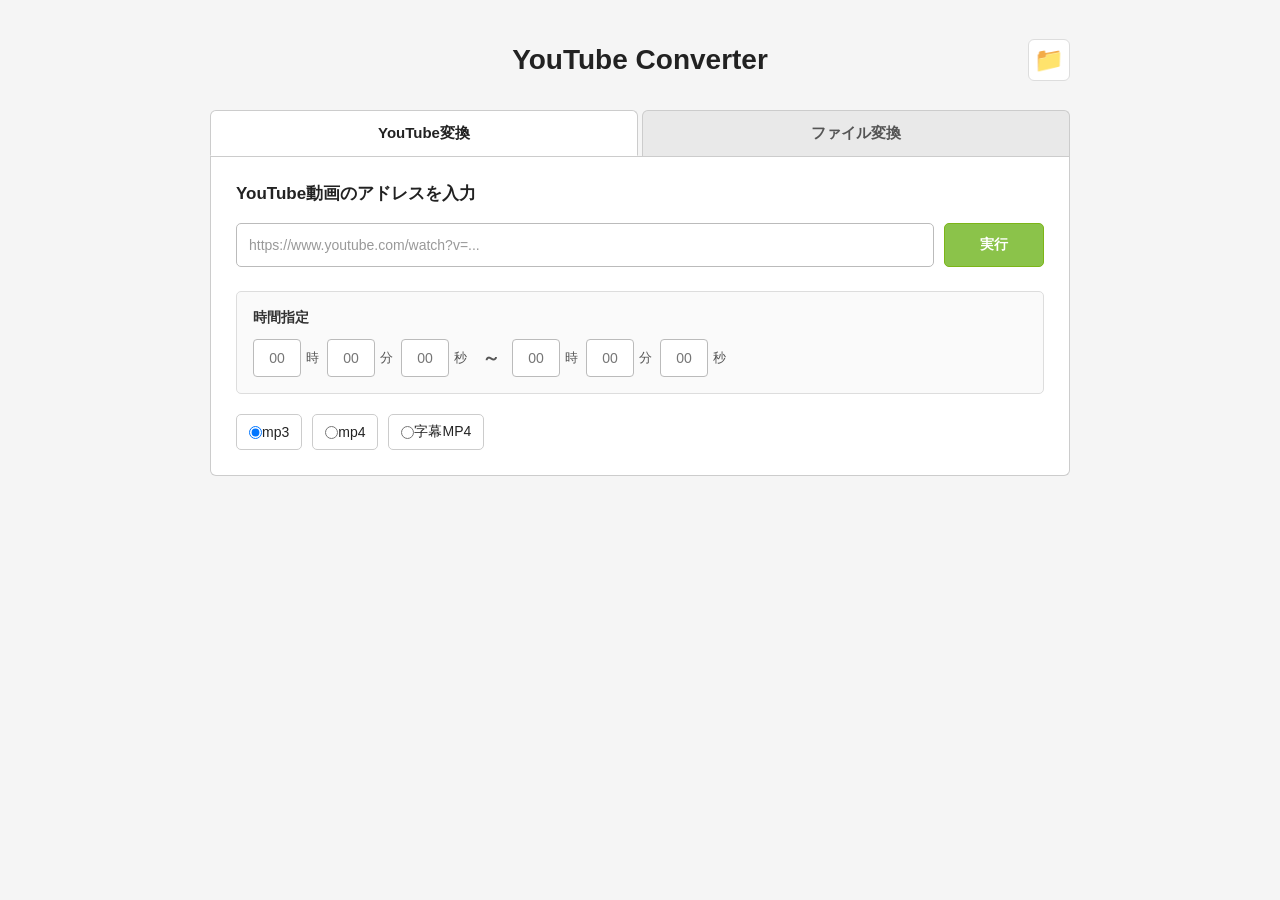
==== templates/index.html @ f9f1dec1 "Update index.html" ====
<!DOCTYPE html>
<html lang="ja">

<head>

    <meta charset="UTF-8">

    <meta
        name="viewport"
        content="width=device-width, initial-scale=1.0"
    >

    <title>YouTube Converter</title>

    <link
        rel="stylesheet"
        href="/static/style.css"
    >

    <style>

        /* =========================================
           字幕MP4用ファイル選択
        ========================================== */

        .subtitle-file-row {

            display: grid;

            grid-template-columns:
                220px
                100px
                minmax(0, 1fr)
                130px;

            align-items: center;

            gap: 12px;

            width: 100%;

            margin-bottom: 10px;

        }


        /* =========================================
           file inputは非表示
        ========================================== */

        .subtitle-file-row .hidden-file-input {

            display: none;

        }


        /* =========================================
           MP4 / SRT ファイル選択ボタン
        ========================================== */

        .subtitle-file-browse-button {

            width: 220px;

            min-width: 220px;

            height: 42px;

            padding: 8px 12px;

            border: 1px solid #ccc;

            border-radius: 6px;

            background: #f5f5f5;

            color: #333;

            font-size: 15px;

            cursor: pointer;

            text-align: center;

            white-space: nowrap;

            overflow: hidden;

            text-overflow: ellipsis;

        }


        .subtitle-file-browse-button:hover {

            background: #e5e5e5;

        }


        .subtitle-file-browse-button:disabled {

            background: #aaa;

            color: #fff;

            cursor: not-allowed;

        }


        /* =========================================
           字幕MP4作成ボタン
        ========================================== */

        .subtitle-file-create-button {

            width: 130px;

            min-width: 130px;

            height: 44px;

            padding: 0 12px;

            border: 1px solid #198754;

            border-radius: 6px;

            background: #198754;

            color: #fff;

            font-family: inherit;

            font-size: 14px;

            font-weight: 600;

            cursor: pointer;

            white-space: nowrap;

            transition:
                background-color 0.15s ease,
                border-color 0.15s ease,
                opacity 0.15s ease;

        }


        .subtitle-file-create-button:hover:not(:disabled) {

            background: #157347;

            border-color: #146c43;

        }


        .subtitle-file-create-button:active:not(:disabled) {

            background: #146c43;

            border-color: #13653f;

        }


        .subtitle-file-create-button:disabled {

            background: #aaa;

            border-color: #aaa;

            cursor: not-allowed;

            opacity: 0.7;

        }


        /* =========================================
           行の右側空白
        ========================================== */

        .subtitle-file-spacer {

            min-width: 0;

        }


        /* =========================================
           スマートフォン
        ========================================== */

        @media (max-width: 700px) {

            .subtitle-file-row {

                grid-template-columns:
                    minmax(170px, 1fr)
                    100px
                    minmax(0, 1fr)
                    110px;

                gap: 8px;

            }


            .subtitle-file-browse-button {

                width: 100%;

                min-width: 170px;

                font-size: 14px;

            }


            .subtitle-file-create-button {

                width: 115px;

                min-width: 115px;

                height: 42px;

                padding: 0 6px;

                font-size: 12px;

            }

        }


        @media (max-width: 500px) {

            .subtitle-file-row {

                grid-template-columns:
                    minmax(145px, 1fr)
                    75px
                    0
                    105px;

                gap: 6px;

            }


            .subtitle-file-browse-button {

                width: 100%;

                min-width: 145px;

                height: 40px;

                padding: 8px 6px;

                font-size: 13px;

            }


            .subtitle-file-row .upload-button {

                width: 75px;

                min-width: 75px;

                height: 40px;

                padding: 8px 6px;

                font-size: 13px;

            }


            .subtitle-file-create-button {

                width: 105px;

                min-width: 105px;

                height: 40px;

                padding: 0 5px;

                font-size: 11px;

            }


            .subtitle-file-spacer {

                display: none;

            }

        }

    </style>

</head>


<body>


<div class="container">


    <!-- =========================================
         ヘッダー
    ========================================== -->

    <header class="converter-header">

        <h1>
            YouTube Converter
        </h1>


        <a
            href="/files"
            class="converter-link"
            title="保存ファイルを確認"
            aria-label="保存ファイルを確認"
        >
            📁
        </a>

    </header>



    <!-- =========================================
         タブ
    ========================================== -->

    <div
        class="converter-tabs"
        role="tablist"
    >

        <button
            id="youtube-tab-button"
            class="converter-tab-button"
            type="button"
            role="tab"
            aria-selected="false"
            aria-controls="youtube-tab"
        >
            YouTube変換
        </button>


        <button
            id="file-tab-button"
            class="converter-tab-button active"
            type="button"
            role="tab"
            aria-selected="true"
            aria-controls="file-tab"
        >
            ファイル変換
        </button>

    </div>



    <!-- =========================================
         タブ1：YouTube変換
    ========================================== -->

    <section
        id="youtube-tab"
        class="tab-content active"
        role="tabpanel"
        aria-labelledby="youtube-tab-button"
    >

        <div class="tab-title">

            YouTube動画のアドレスを入力

        </div>


        <div class="url-row">

            <input
                id="youtube-url"
                class="url-input"
                type="text"
                placeholder="https://www.youtube.com/watch?v=..."
                autocomplete="off"
            >


            <button
                id="convertBtn"
                class="execute-button"
                type="button"
            >
                実行
            </button>

        </div>



        <!-- =====================================
             時間指定
        ====================================== -->

        <div class="time-area">

            <div class="time-label-row">

                <span class="time-title">
                    時間指定
                </span>

            </div>


            <div class="time-input-row">

                <div class="time-group">

                    <input
                        id="start-hour"
                        class="time-input"
                        type="text"
                        inputmode="numeric"
                        maxlength="2"
                        pattern="[0-9]*"
                        placeholder="00"
                    >

                    <span class="time-unit">
                        時
                    </span>


                    <input
                        id="start-minute"
                        class="time-input"
                        type="text"
                        inputmode="numeric"
                        maxlength="2"
                        pattern="[0-9]*"
                        placeholder="00"
                    >

                    <span class="time-unit">
                        分
                    </span>


                    <input
                        id="start-second"
                        class="time-input"
                        type="text"
                        inputmode="numeric"
                        maxlength="2"
                        pattern="[0-9]*"
                        placeholder="00"
                    >

                    <span class="time-unit">
                        秒
                    </span>

                </div>


                <span class="time-separator">
                    ～
                </span>


                <div class="time-group">

                    <input
                        id="end-hour"
                        class="time-input"
                        type="text"
                        inputmode="numeric"
                        maxlength="2"
                        pattern="[0-9]*"
                        placeholder="00"
                    >

                    <span class="time-unit">
                        時
                    </span>


                    <input
                        id="end-minute"
                        class="time-input"
                        type="text"
                        inputmode="numeric"
                        maxlength="2"
                        pattern="[0-9]*"
                        placeholder="00"
                    >

                    <span class="time-unit">
                        分
                    </span>


                    <input
                        id="end-second"
                        class="time-input"
                        type="text"
                        inputmode="numeric"
                        maxlength="2"
                        pattern="[0-9]*"
                        placeholder="00"
                    >

                    <span class="time-unit">
                        秒
                    </span>

                </div>

            </div>

        </div>



        <!-- =====================================
             出力形式
        ====================================== -->

        <div class="output-format-group">

            <label class="output-format-option">

                <input
                    type="radio"
                    name="output-format"
                    value="mp3"
                    checked
                >

                <span>
                    mp3
                </span>

            </label>


            <label class="output-format-option">

                <input
                    type="radio"
                    name="output-format"
                    value="mp4"
                >

                <span>
                    mp4
                </span>

            </label>


            <label class="output-format-option">

                <input
                    id="subtitle-mp4-radio"
                    type="radio"
                    name="output-format"
                    value="subtitle_mp4"
                >

                <span>
                    字幕MP4
                </span>

            </label>


            <!-- =================================
                 タブ1用 字幕フォントボタン
            ================================== -->

            <button
                id="subtitle-font-button-youtube"
                class="subtitle-font-button"
                type="button"
                hidden
            >
                Noto Sans CJK JP
            </button>

        </div>

    </section>



    <!-- =========================================
         タブ2：ファイル変換
    ========================================== -->

    <section
        id="file-tab"
        class="tab-content"
        role="tabpanel"
        aria-labelledby="file-tab-button"
        hidden
    >

        <div class="tab-title">

            ファイル変換

        </div>



        <!-- =====================================
             MP3 → SRT
        ====================================== -->

        <div class="file-conversion-section">

            <div class="file-conversion-title">

                MP3からSRT(字幕ファイル)を作成

            </div>


            <div class="file-select-row subtitle-action-row">
            
                <input
                    id="subtitle-mp3-input"
                    class="hidden-file-input"
                    type="file"
                    accept=".mp3,audio/mpeg"
                >
            
                <!-- MP3選択 -->
                <button
                    id="subtitle-mp3-select"
                    class="file-select-display"
                    type="button"
                    aria-label="MP3ファイルを選択"
                >
                    mp3ファイルを選択してください
                </button>
            
                <!-- SRTダウンロード -->
                <div
                    id="subtitle-srt-download-area"
                    class="subtitle-download-area"
                ></div>
            
                <!-- Gemini -->
                <button
                    id="gemini-send-button"
                    class="execute-button"
                    type="button"
                    disabled
                >
                    Geminiへ
                </button>
            
            </div>


            <div
                id="subtitle-srt-download-area"
                class="subtitle-download-area"
            ></div>

        </div>



        <!-- =====================================
             MP4 + SRT → 字幕MP4
        ====================================== -->

        <div class="file-conversion-section">


            <!-- =================================
                 タイトル + フォント
            ================================== -->

            <div class="file-conversion-title subtitle-title-row">

                <span>
                    MP4とSRTから字幕MP4を作成
                </span>


                <button
                    id="subtitle-font-button"
                    class="subtitle-font-button"
                    type="button"
                >
                    Noto Sans CJK JP
                </button>

            </div>



            <!-- =================================
                 MP4
            ================================== -->

            <div class="subtitle-file-row">

                <input
                    id="subtitle-mp4-input"
                    class="hidden-file-input"
                    type="file"
                    accept=".mp4,video/mp4"
                >


                <button
                    id="subtitle-mp4-select"
                    class="subtitle-file-browse-button"
                    type="button"
                    aria-label="MP4ファイルを選択"
                >
                    mp4を選択してください
                </button>


                <button
                    id="subtitle-mp4-upload-button"
                    class="upload-button"
                    type="button"
                    disabled
                >
                    転送
                </button>


                <div
                    class="subtitle-file-spacer"
                    aria-hidden="true"
                ></div>


                <div
                    class="subtitle-file-spacer"
                    aria-hidden="true"
                ></div>

            </div>



            <!-- =================================
                 SRT
            ================================== -->

            <div class="subtitle-file-row">

                <input
                    id="subtitle-srt-input"
                    class="hidden-file-input"
                    type="file"
                    accept=".srt"
                >


                <button
                    id="subtitle-srt-select"
                    class="subtitle-file-browse-button"
                    type="button"
                    aria-label="SRTファイルを選択"
                >
                    srtを選択してください
                </button>


                <button
                    id="subtitle-srt-upload-button"
                    class="upload-button"
                    type="button"
                    disabled
                >
                    転送
                </button>


                <div
                    class="subtitle-file-spacer"
                    aria-hidden="true"
                ></div>


                <button
                    id="subtitle-mp4-create-button"
                    class="subtitle-file-create-button"
                    type="button"
                    disabled
                >
                    字幕mp4を作成
                </button>

            </div>



            <!-- =================================
                 字幕MP4ダウンロード
            ================================== -->

            <div
                id="subtitle-mp4-download-area"
                class="subtitle-download-area"
            ></div>

        </div>

    </section>



    <!-- =========================================
         共通処理エリア
    ========================================== -->

    <section
        id="common-result-area"
        class="common-result-area"
    >

        <div
            id="conversion-status-area"
            class="conversion-status-area"
            aria-live="polite"
        ></div>


        <div
            id="downloadArea"
            class="download-area"
        ></div>

    </section>


</div>



<!-- =========================================
     JavaScript
========================================== -->

<script
    src="/static/converter.js"
    defer
></script>


<script
    src="/static/subtitle_font.js"
    defer
></script>


<script
    src="/static/subtitle.js"
    defer
></script>



<!-- =========================================
     タブ切り替え + フォントボタン表示制御
========================================== -->

<script>

document.addEventListener(
    "DOMContentLoaded",
    function () {

        console.log(
            "[INDEX] initialization start"
        );


        /* =====================================
           DOM
        ====================================== */

        const youtubeTabButton =
            document.getElementById(
                "youtube-tab-button"
            );


        const fileTabButton =
            document.getElementById(
                "file-tab-button"
            );


        const youtubeTab =
            document.getElementById(
                "youtube-tab"
            );


        const fileTab =
            document.getElementById(
                "file-tab"
            );


        const youtubeFontButton =
            document.getElementById(
                "subtitle-font-button-youtube"
            );


        /* =====================================
           タブ1用フォントボタン表示制御
        ====================================== */

        function updateYoutubeFontButton() {

            if (
                !youtubeFontButton
            ) {

                return;

            }


            const selectedRadio =
                document.querySelector(
                    "input[name='output-format']:checked"
                );


            const shouldShow =
                Boolean(
                    selectedRadio &&
                    selectedRadio.value ===
                    "subtitle_mp4"
                );


            youtubeFontButton.hidden =
                !shouldShow;


            console.log(
                "[INDEX] youtube subtitle font button:",
                shouldShow
            );

        }


        /* =====================================
           ラジオボタン変更監視
        ====================================== */

        const outputFormatRadios =
            document.querySelectorAll(
                "input[name='output-format']"
            );


        outputFormatRadios.forEach(
            function (radio) {

                radio.addEventListener(
                    "change",
                    function () {

                        updateYoutubeFontButton();

                    }
                );

            }
        );


        /* =====================================
           タブ切り替え
        ====================================== */

        function showTab(
            target
        ) {

            const isYoutube =
                target === "youtube";


            if (youtubeTabButton) {

                youtubeTabButton.classList.toggle(
                    "active",
                    isYoutube
                );

                youtubeTabButton.setAttribute(
                    "aria-selected",
                    String(isYoutube)
                );

            }


            if (fileTabButton) {

                fileTabButton.classList.toggle(
                    "active",
                    !isYoutube
                );

                fileTabButton.setAttribute(
                    "aria-selected",
                    String(!isYoutube)
                );

            }


            if (youtubeTab) {

                youtubeTab.classList.toggle(
                    "active",
                    isYoutube
                );

                youtubeTab.hidden =
                    !isYoutube;

            }


            if (fileTab) {

                fileTab.classList.toggle(
                    "active",
                    !isYoutube
                );

                fileTab.hidden =
                    isYoutube;

            }


            /*
             * タブ1へ戻った場合、
             * 現在のラジオ選択状態を確認する。
             */
            if (
                isYoutube
            ) {

                updateYoutubeFontButton();

            }


            console.log(
                "[INDEX] tab changed:",
                target
            );

        }


        if (youtubeTabButton) {

            youtubeTabButton.addEventListener(
                "click",
                function () {

                    showTab(
                        "youtube"
                    );

                }
            );

        }


        if (fileTabButton) {

            fileTabButton.addEventListener(
                "click",
                function () {

                    showTab(
                        "file"
                    );

                }
            );

        }


        /* =====================================
           初期状態
        ====================================== */

        showTab(
            "youtube"
        );


        updateYoutubeFontButton();


        console.log(
            "[INDEX] initialization complete"
        );

    }
);

</script>


</body>

</html>
---- static/style.css ----
/* =========================================
   YouTube Converter
   index.html 共通スタイル
========================================= */


/* =========================================
   基本設定
========================================= */

*,
*::before,
*::after {
    box-sizing: border-box;
}

html,
body {
    margin: 0;
    padding: 0;

    width: 100%;
    min-height: 100%;

    font-family:
        -apple-system,
        BlinkMacSystemFont,
        "Segoe UI",
        "Noto Sans JP",
        sans-serif;

    background: #f5f5f5;
    color: #222;

    overflow-x: hidden;
}

body {
    min-height: 100vh;
}


/* =========================================
   メインコンテナ
========================================= */

.container {
    width: 100%;
    max-width: 900px;

    margin: 0 auto;
    padding: 30px 20px 50px;

    min-width: 0;
}


/* =========================================
   ヘッダー
========================================= */

.converter-header {
    position: relative;

    display: flex;
    align-items: center;
    justify-content: center;

    width: 100%;
    min-width: 0;
    min-height: 60px;

    margin-bottom: 20px;
}

.converter-header h1 {
    min-width: 0;

    margin: 0;
    padding: 0 50px;

    font-size: 28px;
    font-weight: 700;
    text-align: center;

    color: #222;
}

.converter-link {
    position: absolute;

    right: 0;

    display: flex;
    align-items: center;
    justify-content: center;

    width: 42px;
    height: 42px;

    border-radius: 6px;

    text-decoration: none;
    font-size: 24px;

    background: #fff;
    color: #333;

    border: 1px solid #ddd;

    transition:
        background-color 0.15s ease,
        border-color 0.15s ease;
}

.converter-link:hover {
    background: #f0f0f0;
    border-color: #bbb;
}


/* =========================================
   タブ
========================================= */

.converter-tabs {
    display: flex;

    width: 100%;
    min-width: 0;

    margin-bottom: 0;

    border-bottom: 1px solid #ccc;
}

.converter-tab-button {
    flex: 1 1 0;

    min-width: 0;
    min-height: 46px;

    padding: 10px 16px;

    border: 1px solid #ccc;
    border-bottom: none;
    border-radius: 6px 6px 0 0;

    background: #e9e9e9;
    color: #555;

    cursor: pointer;

    font-family: inherit;
    font-size: 15px;
    font-weight: 600;

    transition:
        background-color 0.15s ease,
        color 0.15s ease;
}

.converter-tab-button + .converter-tab-button {
    margin-left: 4px;
}

.converter-tab-button:hover {
    background: #ddd;
}

.converter-tab-button.active {
    position: relative;

    z-index: 2;

    background: #fff;
    color: #222;

    border-bottom: 1px solid #fff;
}


/* =========================================
   タブコンテンツ
========================================= */

.tab-content {
    width: 100%;
    min-width: 0;

    padding: 25px;

    border: 1px solid #ccc;
    border-top: none;
    border-radius: 0 0 6px 6px;

    background: #fff;
}

.tab-content[hidden] {
    display: none;
}


/* =========================================
   タブタイトル
========================================= */

.tab-title {
    min-width: 0;

    margin-bottom: 18px;

    font-size: 17px;
    font-weight: bold;

    color: #222;
}


/* =========================================
   URL入力
========================================= */

.url-row {
    display: flex;

    align-items: center;

    width: 100%;
    min-width: 0;

    gap: 10px;
}

.url-input {
    flex: 1 1 auto;

    width: 100%;
    min-width: 0;

    height: 44px;

    padding: 8px 12px;

    border: 1px solid #bbb;
    border-radius: 5px;

    background: #fff;
    color: #222;

    font-family: inherit;
    font-size: 14px;

    outline: none;
}

.url-input:focus {
    border-color: #007bff;

    box-shadow:
        0 0 0 2px rgba(0, 123, 255, 0.12);
}

.url-input::placeholder {
    color: #999;
}


/* =========================================
   実行ボタン
   黄緑
========================================= */

.execute-button {
    flex: 0 0 auto;

    min-width: 100px;
    height: 44px;

    padding: 0 18px;

    border: 1px solid #7cb518;
    border-radius: 5px;

    background: #8bc34a;
    color: #fff;

    cursor: pointer;

    font-family: inherit;
    font-size: 14px;
    font-weight: 600;

    transition:
        background-color 0.15s ease,
        border-color 0.15s ease,
        opacity 0.15s ease;
}

.execute-button:hover:not(:disabled) {
    background: #7cb342;
    border-color: #689f38;
}

.execute-button:active:not(:disabled) {
    background: #689f38;
    border-color: #558b2f;
}

.execute-button:disabled {
    opacity: 0.5;
    cursor: not-allowed;
}


/* =========================================
   時間指定
========================================= */

.time-area {
    width: 100%;
    min-width: 0;

    margin-top: 24px;
    padding: 16px;

    border: 1px solid #ddd;
    border-radius: 5px;

    background: #fafafa;
}

.time-label-row {
    margin-bottom: 12px;
}

.time-title {
    font-size: 14px;
    font-weight: bold;

    color: #333;
}

.time-input-row {
    display: flex;

    align-items: center;
    justify-content: flex-start;

    gap: 12px;

    width: 100%;
    min-width: 0;

    flex-wrap: wrap;
}

.time-group {
    display: flex;

    align-items: center;

    gap: 5px;

    min-width: 0;
}

.time-input {
    width: 48px;
    min-width: 0;

    height: 38px;

    padding: 5px;

    border: 1px solid #bbb;
    border-radius: 4px;

    background: #fff;
    color: #222;

    font-family: inherit;
    font-size: 14px;

    text-align: center;

    outline: none;
}

.time-input:focus {
    border-color: #007bff;

    box-shadow:
        0 0 0 2px rgba(0, 123, 255, 0.1);
}

.time-unit {
    margin-right: 3px;

    font-size: 13px;
    color: #555;

    flex: 0 0 auto;
}

.time-separator {
    flex: 0 0 auto;

    font-size: 18px;

    color: #555;
    font-weight: bold;
}


/* =========================================
   出力形式
========================================= */

.output-format-group {
    display: flex;

    align-items: center;

    width: 100%;
    min-width: 0;

    flex-wrap: wrap;

    gap: 10px;

    margin-top: 20px;
}

.output-format-option {
    display: inline-flex;

    align-items: center;

    min-height: 36px;

    padding: 5px 12px;

    border: 1px solid #ccc;
    border-radius: 5px;

    background: #fff;
    color: #222;

    cursor: pointer;

    font-size: 14px;
}

.output-format-option:hover {
    background: #f5f5f5;
}

.output-format-option input {
    margin: 0;
    cursor: pointer;
}


/* =========================================
   ファイル変換セクション
========================================= */

.file-conversion-section {
    width: 100%;
    min-width: 0;

    margin-top: 20px;
    padding: 18px;

    border: 1px solid #ddd;
    border-radius: 5px;

    background: #fafafa;

    overflow: hidden;
}

.file-conversion-section:first-of-type {
    margin-top: 0;
}


/* =========================================
   ファイル変換タイトル
========================================= */

.file-conversion-title {
    width: 100%;
    min-width: 0;

    margin-bottom: 14px;

    font-size: 15px;
    font-weight: bold;

    color: #222;
}


/* =========================================
   タイトル + フォントボタン
========================================= */

.subtitle-title-row {
    display: flex;

    align-items: center;

    /*
     * justify-content: space-between を使用しない。
     * これにより、空きスペースがあっても
     * フォントボタンが下段へ移動しにくくなる。
     */
    justify-content: flex-start;

    flex-wrap: nowrap;

    width: 100%;
    min-width: 0;

    gap: 12px;
}

.subtitle-title-row > span {
    flex: 1 1 auto;

    min-width: 0;

    white-space: nowrap;
    overflow: hidden;
    text-overflow: ellipsis;
}

.subtitle-font-button {
    flex: 0 1 auto;

    min-width: 0;
    max-width: 100%;

    min-height: 34px;

    padding: 5px 10px;

    border: 1px solid #bbb;
    border-radius: 4px;

    background: #eee;
    color: #222;

    cursor: pointer;

    font-family: inherit;
    font-size: 13px;

    white-space: nowrap;

    overflow: hidden;
    text-overflow: ellipsis;
}

.subtitle-font-button:hover {
    background: #ddd;
}


/* =========================================
   ファイル選択行
========================================= */

.file-select-row {
    display: grid;

    grid-template-columns:
        minmax(0, 1fr)
        80px
        130px;

    align-items: center;

    width: 100%;
    min-width: 0;

    gap: 10px;

    margin-top: 10px;
}

.file-conversion-section > .file-select-row:first-of-type {
    margin-top: 0;
}


/* =========================================
   subtitle-action-row
========================================= */

.subtitle-action-row {
    display: grid;

    grid-template-columns:
        minmax(0, 1fr)
        80px
        130px;

    align-items: center;

    width: 100%;
    min-width: 0;

    gap: 10px;
}

.subtitle-action-row:has(.upload-button:last-child) {
    grid-template-columns:
        minmax(0, 1fr)
        80px;
}

.subtitle-action-row:has(.execute-button) {
    grid-template-columns:
        minmax(0, 1fr)
        80px
        130px;
}


/* =========================================
   本物のfile input
========================================= */

.hidden-file-input {
    position: absolute;

    width: 1px;
    height: 1px;

    padding: 0;
    margin: -1px;

    overflow: hidden;

    clip: rect(0, 0, 0, 0);
    clip-path: inset(50%);

    white-space: nowrap;

    border: 0;
}


/* =========================================
   ファイル選択表示ボタン
========================================= */

.file-select-display {
    display: block;

    width: 100%;
    min-width: 0;

    height: 44px;

    margin: 0;
    padding: 8px 12px;

    border: 1px solid #bbb;
    border-radius: 5px;

    background: #fff;
    color: #555;

    cursor: pointer;

    font-family: inherit;
    font-size: 13px;
    line-height: 26px;

    text-align: left;

    overflow: hidden;
    white-space: nowrap;
    text-overflow: ellipsis;

    appearance: none;
    -webkit-appearance: none;

    transition:
        background-color 0.15s ease,
        border-color 0.15s ease;
}

.file-select-display:hover {
    background: #f5f5f5;
    border-color: #999;
}

.file-select-display:focus {
    outline: none;

    border-color: #007bff;

    box-shadow:
        0 0 0 2px rgba(0, 123, 255, 0.12);
}


/* =========================================
   転送ボタン
   オレンジ
========================================= */

.upload-button,
.subtitle-file-upload-button {
    display: flex;

    align-items: center;
    justify-content: center;

    width: 80px;
    min-width: 80px;

    height: 44px;

    margin: 0;
    padding: 0 10px;

    border: 1px solid #e67e22;
    border-radius: 5px;

    background: #f39c12;
    color: #fff;

    cursor: pointer;

    font-family: inherit;
    font-size: 14px;
    font-weight: 600;
    line-height: normal;

    text-align: center;
    white-space: nowrap;

    appearance: none;
    -webkit-appearance: none;

    transition:
        background-color 0.15s ease,
        border-color 0.15s ease,
        opacity 0.15s ease;
}

.upload-button:hover:not(:disabled),
.subtitle-file-upload-button:hover:not(:disabled) {
    background: #e67e22;
    border-color: #d35400;
}

.upload-button:active:not(:disabled),
.subtitle-file-upload-button:active:not(:disabled) {
    background: #d35400;
    border-color: #ba4a00;
}

.upload-button:disabled,
.subtitle-file-upload-button:disabled {
    background: #f39c12;

    border-color: #e67e22;

    color: #fff;

    opacity: 0.45;

    cursor: not-allowed;
}


/* =========================================
   字幕mp4作成ボタン
   実行ボタンと同じ黄緑
========================================= */

.subtitle-action-row .execute-button {
    display: block;

    width: 130px;
    min-width: 130px;

    height: 44px;

    margin: 0;
    padding: 0 10px;

    border: 1px solid #7cb518;
    border-radius: 5px;

    background: #8bc34a;
    color: #fff;

    white-space: nowrap;
}

.subtitle-action-row .execute-button:hover:not(:disabled) {
    background: #7cb342;
    border-color: #689f38;
}

.subtitle-action-row .execute-button:active:not(:disabled) {
    background: #689f38;
    border-color: #558b2f;
}


/* =========================================
   下段 MP4 / SRT ファイル選択
========================================= */

.subtitle-file-row {
    display: grid;

    grid-template-columns:
        minmax(0, 1fr)
        80px
        minmax(0, 1fr)
        130px;

    align-items: center;

    width: 100%;
    min-width: 0;

    gap: 10px;

    margin-bottom: 10px;
}

.subtitle-file-row:last-of-type {
    margin-bottom: 0;
}

.subtitle-file-browse-button {
    display: block;

    width: 100%;
    min-width: 0;

    height: 44px;

    padding: 8px 12px;

    border: 1px solid #ccc;
    border-radius: 6px;

    background: #f5f5f5;
    color: #333;

    font-family: inherit;
    font-size: 15px;

    cursor: pointer;

    text-align: center;
    white-space: nowrap;

    overflow: hidden;
    text-overflow: ellipsis;
}

.subtitle-file-browse-button:hover {
    background: #e5e5e5;
}

.subtitle-file-browse-button:disabled {
    background: #aaa;
    color: #fff;
    cursor: not-allowed;
}

.subtitle-file-upload-button {
    width: 80px;
    min-width: 80px;

    height: 44px;

    padding: 0 10px;

    line-height: normal;
}

.subtitle-file-create-button {
    display: block;

    width: 130px;
    min-width: 130px;

    height: 44px;

    padding: 0 12px;

    border: 1px solid #198754;
    border-radius: 6px;

    background: #198754;
    color: #fff;

    font-family: inherit;
    font-size: 14px;
    font-weight: 600;

    cursor: pointer;

    white-space: nowrap;

    transition:
        background-color 0.15s ease,
        border-color 0.15s ease,
        opacity 0.15s ease;
}

.subtitle-file-create-button:hover:not(:disabled) {
    background: #157347;
    border-color: #146c43;
}

.subtitle-file-create-button:active:not(:disabled) {
    background: #146c43;
    border-color: #13653f;
}

.subtitle-file-create-button:disabled {
    background: #aaa;
    border-color: #aaa;

    cursor: not-allowed;

    opacity: 0.7;
}

.subtitle-file-spacer {
    min-width: 0;
}


/* =========================================
   字幕ダウンロード
========================================= */

.subtitle-download-area {
    display: flex;

    flex-direction: column;

    gap: 8px;

    width: 100%;
    min-width: 0;

    margin-top: 10px;
}

.subtitle-download-item {
    width: 100%;
    min-width: 0;
}

.subtitle-download-item .download-button {
    display: inline-block;

    width: auto;
    max-width: 100%;
    min-width: 100px;

    height: 44px;

    padding: 0 14px;

    border: 1px solid #0069d9;
    border-radius: 5px;

    background: #007bff;
    color: #fff;

    text-decoration: none;

    font-size: 14px;
    font-weight: 600;
    line-height: 42px;

    text-align: center;
    white-space: nowrap;

    transition:
        background-color 0.15s ease,
        border-color 0.15s ease;
}

.subtitle-download-item .download-button:hover {
    background: #0069d9;
    border-color: #0062cc;
}

.subtitle-download-item .download-button:active {
    background: #005cbf;
    border-color: #0056b3;
}


/* =========================================
   共通処理エリア
========================================= */

.common-result-area {
    width: 100%;
    min-width: 0;

    margin-top: 20px;
}


/* =========================================
   処理状況
========================================= */

.conversion-status-area {
    width: 100%;
    min-width: 0;

    min-height: 20px;

    padding: 10px 0;

    color: #333;

    font-size: 14px;
    line-height: 1.6;
}


/* =========================================
   ダウンロードエリア
========================================= */

.download-area {
    display: flex;

    flex-direction: column;

    gap: 8px;

    width: 100%;
    min-width: 0;
}

.download-area a {
    display: inline-block;

    width: auto;
    max-width: 100%;
    min-width: 100px;

    height: 44px;

    padding: 0 14px;

    border: 1px solid #0069d9;
    border-radius: 5px;

    background: #007bff;
    color: #fff;

    text-decoration: none;

    font-size: 14px;
    font-weight: 600;
    line-height: 42px;

    text-align: center;
    white-space: nowrap;

    transition:
        background-color 0.15s ease,
        border-color 0.15s ease;
}

.download-area a:hover {
    background: #0069d9;
    border-color: #0062cc;
}

.download-area a:active {
    background: #005cbf;
    border-color: #0056b3;
}


/* =========================================
   字幕フォント設定ダイアログ
========================================= */

.subtitle-font-dialog-overlay {
    position: fixed;

    top: 0;
    left: 0;

    width: 100%;
    height: 100%;

    z-index: 9999;

    display: flex;
    align-items: center;
    justify-content: center;

    padding: 20px;

    background: rgba(0, 0, 0, 0.35);

    overflow-y: auto;
}


/* =========================================
   ダイアログ本体
========================================= */

.subtitle-font-dialog {
    width: 100%;
    max-width: 520px;

    max-height: calc(100vh - 40px);

    padding: 22px;

    border: 1px solid #ccc;
    border-radius: 6px;

    background: #fff;
    color: #222;

    box-shadow:
        0 8px 30px rgba(0, 0, 0, 0.2);

    overflow-y: auto;
}


/* =========================================
   タイトル
========================================= */

.subtitle-font-dialog-title {
    margin-bottom: 20px;

    font-size: 18px;
    font-weight: bold;
}


/* =========================================
   共通行
========================================= */

.subtitle-font-dialog-row,
.subtitle-font-dialog-label {
    display: flex;

    align-items: center;

    width: 100%;
    min-width: 0;

    min-height: 36px;

    margin-top: 10px;
    margin-bottom: 0;

    font-size: 14px;
}


/* =========================================
   ラベル部分
========================================= */

.subtitle-font-dialog-row-label,
.subtitle-font-dialog-label-title {
    display: block;

    flex: 0 0 90px;

    width: 90px;

    margin: 0;
    padding: 0;

    font-size: 14px;
    font-weight: bold;

    white-space: nowrap;
}


/* =========================================
   プリセット
========================================= */

.subtitle-font-dialog-label {
    margin-top: 10px;
}

.subtitle-font-preset-toggle {
    display: inline-flex;

    align-items: center;
    justify-content: center;

    height: 36px;

    margin: 0;
    padding: 5px 10px;

    border: 1px solid #bbb;
    border-radius: 4px;

    background: #eee;
    color: #222;

    cursor: pointer;

    font-size: 13px;

    white-space: nowrap;
}

.subtitle-font-preset-toggle:hover {
    background: #ddd;
}


/* =========================================
   プリセット一覧
========================================= */

.subtitle-font-preset-container {
    position: absolute;

    z-index: 10;

    margin-top: 42px;
    margin-left: 90px;

    padding: 10px;

    border: 1px solid #ddd;
    border-radius: 4px;

    background: #fafafa;

    box-shadow:
        0 4px 12px rgba(0, 0, 0, 0.12);
}

.subtitle-font-preset-container[hidden] {
    display: none;
}

.subtitle-font-preset-buttons {
    display: flex;

    flex-wrap: wrap;

    gap: 6px;
}

.subtitle-font-preset-button {
    padding: 6px 10px;

    border: 1px solid #bbb;
    border-radius: 4px;

    background: #fff;
    color: #222;

    cursor: pointer;

    font-size: 13px;
}

.subtitle-font-preset-button:hover {
    background: #eee;
}


/* =========================================
   フォント選択
========================================= */

.subtitle-font-listbox {
    position: relative;

    display: flex;
    align-items: center;

    width: 280px;
    max-width: 100%;

    min-height: 36px;

    border: 1px solid #bbb;
    border-radius: 4px;

    background: #fff;
    color: #222;

    cursor: pointer;

    font-size: 14px;
}


/* =========================================
   選択中
========================================= */

.subtitle-font-listbox-selected {
    display: flex;

    align-items: center;
    justify-content: space-between;

    width: 100%;
    min-width: 0;

    min-height: 34px;

    padding: 5px 10px;
}

.subtitle-font-listbox-selected-text {
    min-width: 0;

    overflow: hidden;

    white-space: nowrap;
    text-overflow: ellipsis;
}


/* =========================================
   矢印
========================================= */

.subtitle-font-listbox-arrow {
    flex: 0 0 auto;

    margin-left: 10px;

    font-size: 11px;
    color: #555;
}


/* =========================================
   フォントリスト
========================================= */

.subtitle-font-listbox-options {
    position: absolute;

    top: calc(100% + 2px);
    left: 0;

    z-index: 100;

    width: 100%;
    max-height: 220px;

    overflow-y: auto;

    border: 1px solid #bbb;
    border-radius: 4px;

    background: #fff;

    box-shadow:
        0 4px 12px rgba(0, 0, 0, 0.15);
}

.subtitle-font-listbox-options[hidden] {
    display: none;
}


/* =========================================
   フォント項目
========================================= */

.subtitle-font-listbox-option {
    padding: 8px 10px;

    cursor: pointer;

    white-space: nowrap;
}

.subtitle-font-listbox-option:hover {
    background: #f0f0f0;
}

.subtitle-font-listbox-option.selected {
    background: #eef6ff;

    color: #0069d9;

    font-weight: bold;
}


/* =========================================
   色ラジオ
========================================= */

.subtitle-font-radio-group {
    display: flex;

    flex-wrap: wrap;
    align-items: center;

    gap: 8px;

    min-width: 0;

    margin: 0;
}

.subtitle-font-radio-label {
    display: inline-flex;

    align-items: center;

    gap: 6px;

    min-height: 34px;

    padding: 4px 10px;

    border: 2px solid transparent;
    border-radius: 5px;

    background: #fff;
    color: #222;

    cursor: pointer;

    font-size: 13px;
    font-weight: normal;

    white-space: nowrap;

    transition:
        border-color 0.15s ease,
        background-color 0.15s ease;
}

.subtitle-font-radio-label input {
    position: absolute;

    opacity: 0;

    pointer-events: none;
}

.subtitle-font-radio-dot {
    display: inline-block;

    width: 16px;
    height: 16px;

    flex: 0 0 16px;

    border: 1px solid #777;
    border-radius: 50%;

    box-shadow:
        inset 0 0 0 1px rgba(255, 255, 255, 0.25);
}

.subtitle-font-radio-text {
    white-space: nowrap;
}

.subtitle-font-radio-label.selected {
    border-color: #007bff;

    background: #f4f9ff;

    box-shadow:
        0 0 0 1px #007bff;
}

.subtitle-font-radio-label:hover {
    background: #f5f5f5;
}

.subtitle-font-radio-label.selected:hover {
    background: #eef6ff;
}


/* =========================================
   縁の太さ
========================================= */

.subtitle-font-width-input {
    display: block;

    width: 100px;
    height: 36px;

    margin: 0;
    padding: 5px 8px;

    border: 1px solid #bbb;
    border-radius: 4px;

    background: #fff;
    color: #222;

    font-size: 14px;
}


/* =========================================
   字幕フォント プレビュー文字
========================================= */

.subtitle-font-preview-text {
    display: block;

    width: 100%;
    min-width: 0;

    min-height: 80px;

    margin-bottom: 14px;
    padding: 18px 14px;

    border: 1px solid #ddd;
    border-radius: 4px;

    background: #222;

    font-size: 28px;
    font-weight: normal;
    line-height: 1.4;

    text-align: center;

    white-space: nowrap;

    overflow: hidden;
    text-overflow: ellipsis;
}


/* =========================================
   現在の設定
========================================= */

.subtitle-font-preview {
    margin-top: 20px;

    padding: 12px 14px;

    border: 1px solid #ddd;
    border-radius: 4px;

    background: #fafafa;
}

.subtitle-font-preview-title {
    margin-bottom: 8px;

    font-size: 14px;
    font-weight: bold;
}

.subtitle-font-preview-row {
    display: flex;

    gap: 4px;

    min-width: 0;

    margin: 3px 0;

    font-size: 14px;
    line-height: 1.5;
}

.subtitle-font-preview-label {
    flex: 0 0 auto;
}

.subtitle-font-preview-value {
    min-width: 0;

    overflow-wrap: anywhere;
}


/* =========================================
   キャンセル・決定
========================================= */

.subtitle-font-dialog-buttons {
    display: flex;

    justify-content: flex-end;

    gap: 8px;

    margin-top: 20px;
    padding-top: 15px;

    border-top: 1px solid #ddd;
}

.subtitle-font-dialog-buttons button {
    min-width: 80px;

    height: 36px;

    padding: 0 16px;

    border-radius: 4px;

    font-size: 14px;

    cursor: pointer;
}


/* =========================================
   キャンセル
========================================= */

.subtitle-font-dialog-cancel {
    border: 1px solid #aaa;

    background: #eee;
    color: #222;
}

.subtitle-font-dialog-cancel:hover {
    background: #ddd;
}


/* =========================================
   決定
========================================= */

.subtitle-font-dialog-ok {
    border: 1px solid #0069d9;

    background: #007bff;
    color: #fff;
}

.subtitle-font-dialog-ok:hover {
    background: #0069d9;
}


/* =========================================
   スマートフォン
========================================= */

@media (max-width: 600px) {

    .container {
        width: 100%;
        max-width: 100%;

        padding: 20px 12px 40px;
    }


    .converter-header {
        min-height: 50px;
        margin-bottom: 15px;
    }


    .converter-header h1 {
        max-width: 100%;

        padding: 0 45px;

        font-size: 22px;
    }


    .converter-link {
        right: 0;

        width: 38px;
        height: 38px;

        font-size: 21px;
    }


    .converter-tab-button {
        min-width: 0;
        min-height: 44px;

        padding: 8px;

        font-size: 13px;
    }


    .tab-content {
        width: 100%;
        min-width: 0;

        padding: 18px 14px;
    }


    .url-row {
        flex-direction: column;
        align-items: stretch;
    }


    .url-input {
        width: 100%;
        flex: none;
    }


    .url-row .execute-button {
        width: 100%;
    }


    .time-area {
        padding: 13px;
    }


    .time-input-row {
        gap: 8px;
    }


    .time-group {
        gap: 3px;
    }


    .time-input {
        width: 42px;
        height: 36px;
    }


    .time-unit {
        font-size: 12px;
        margin-right: 1px;
    }


    .time-separator {
        font-size: 16px;
    }


    .output-format-group {
        gap: 6px;
    }


    .output-format-option {
        padding: 5px 8px;
        font-size: 13px;
    }


    /* =====================================
       ファイル変換
    ====================================== */

    .file-conversion-section {
        width: 100%;
        min-width: 0;

        padding: 14px;
    }


    .file-select-row,
    .subtitle-action-row {
        display: grid;

        width: 100%;
        min-width: 0;

        grid-template-columns:
            minmax(0, 1fr)
            70px
            115px;

        align-items: center;

        gap: 7px;
    }


    /* =====================================
       MP3 / SRT等の2列
    ====================================== */

    .subtitle-action-row:not(:has(.execute-button)) {
        grid-template-columns:
            minmax(0, 1fr)
            70px;
    }


    /* =====================================
       Gemini / 実行ボタン付き3列
    ====================================== */

    .subtitle-action-row:has(.execute-button) {
        grid-template-columns:
            minmax(0, 1fr)
            70px
            115px;
    }


    /* =====================================
       下段 MP4 / SRT 転送行
    ====================================== */

    .subtitle-file-row {
        grid-template-columns:
            minmax(0, 1fr)
            70px
            minmax(0, 1fr)
            115px;

        gap: 7px;
    }


    .subtitle-file-upload-button {
        width: 70px;
        min-width: 70px;

        height: 42px;

        padding: 0 5px;

        font-size: 13px;
        line-height: 40px;
    }


    .subtitle-file-browse-button {
        width: 100%;
        min-width: 0;

        height: 42px;

        padding: 7px 8px;

        font-size: 12px;
        line-height: 26px;
    }


    .subtitle-file-create-button {
        width: 115px;
        min-width: 115px;

        height: 42px;

        padding: 0 6px;

        font-size: 12px;
    }


    /* =====================================
       上段 転送ボタン
    ====================================== */

    .upload-button {
        width: 70px;
        min-width: 70px;

        height: 42px;

        padding: 0 5px;

        font-size: 13px;
        line-height: normal;
    }


    .subtitle-action-row .execute-button {
        width: 115px;
        min-width: 115px;

        height: 42px;

        padding: 0 5px;

        font-size: 12px;
        line-height: 40px;
    }


    /* =====================================
       字幕タイトル + フォントボタン
       
       ここは「縦並び」にしない。
       空きスペースがある限り同じ行にする。
    ====================================== */

    .subtitle-title-row {
        display: flex;

        align-items: center;
        justify-content: flex-start;

        flex-wrap: nowrap;

        width: 100%;
        min-width: 0;

        gap: 8px;
    }


    .subtitle-title-row > span {
        flex: 1 1 auto;

        min-width: 0;

        white-space: nowrap;
        overflow: hidden;
        text-overflow: ellipsis;
    }


    .subtitle-title-row .subtitle-font-button {
        flex: 0 1 auto;

        width: auto;
        min-width: 0;
        max-width: 45%;

        flex-shrink: 1;

        padding: 5px 8px;

        font-size: 12px;
    }


    /* =====================================
       字幕ダウンロード
    ====================================== */

    .subtitle-download-item .download-button {
        min-width: 100px;

        height: 42px;

        padding: 0 12px;

        font-size: 13px;
        line-height: 40px;
    }


    /* =====================================
       フォントダイアログ
    ====================================== */

    .subtitle-font-dialog-overlay {
        align-items: flex-start;

        padding: 15px;
    }


    .subtitle-font-dialog {
        width: 100%;
        max-width: 100%;

        max-height: calc(100vh - 30px);

        padding: 18px;
    }


    .subtitle-font-dialog-row-label,
    .subtitle-font-dialog-label-title {
        flex: 0 0 78px;

        width: 78px;

        font-size: 13px;
    }


    .subtitle-font-listbox {
        width: 240px;
        max-width: calc(100% - 78px);
    }


    .subtitle-font-preset-container {
        margin-left: 78px;
    }


    .subtitle-font-radio-group {
        flex: 1;

        gap: 6px;
    }


    .subtitle-font-radio-label {
        padding: 4px 8px;

        font-size: 12px;
    }


    .subtitle-font-dialog-buttons {
        margin-top: 16px;
    }


    .subtitle-font-preview-text {
        min-height: 70px;

        padding: 14px 10px;

        font-size: 22px;
    }
}


/* =========================================
   さらに狭いスマートフォン
========================================= */

@media (max-width: 380px) {

    .converter-header h1 {
        font-size: 20px;
    }


    .tab-content {
        padding: 15px 10px;
    }


    .time-input {
        width: 38px;
    }


    .time-unit {
        font-size: 11px;
    }


    .output-format-option {
        padding: 4px 6px;

        font-size: 12px;
    }


    /* =====================================
       上段 MP3 → SRT
    ====================================== */

    .subtitle-action-row:has(.execute-button) {
        grid-template-columns:
            minmax(0, 1fr)
            62px
            105px;

        gap: 5px;
    }


    .subtitle-action-row:not(:has(.execute-button)) {
        grid-template-columns:
            minmax(0, 1fr)
            62px;

        gap: 5px;
    }


    .upload-button,
    .subtitle-file-upload-button {
        width: 62px;
        min-width: 62px;

        height: 40px;

        font-size: 12px;
        line-height: normal;
    }


    .subtitle-action-row .execute-button {
        width: 105px;
        min-width: 105px;

        font-size: 11px;
        line-height: 40px;
    }


    .file-select-display {
        padding-left: 6px;
        padding-right: 6px;

        font-size: 11px;
    }


    /* =====================================
       下段 MP4 / SRT
    ====================================== */

    .subtitle-file-row {
        grid-template-columns:
            minmax(0, 1fr)
            62px
            minmax(0, 1fr)
            105px;

        gap: 5px;
    }


    .subtitle-file-upload-button {
        width: 62px;
        min-width: 62px;

        height: 40px;

        font-size: 12px;
        line-height: normal;
    }


    .subtitle-file-browse-button {
        min-width: 0;

        padding-left: 6px;
        padding-right: 6px;

        font-size: 11px;
    }


    .subtitle-file-create-button {
        width: 105px;
        min-width: 105px;

        height: 40px;

        padding: 0 5px;

        font-size: 11px;
    }


    /* =====================================
       字幕タイトル + フォント
       
       380px以下でも縦にしない。
       タイトル側を縮めてボタンを確保する。
    ====================================== */

    .subtitle-title-row {
        gap: 5px;
    }


    .subtitle-title-row > span {
        flex: 1 1 auto;

        min-width: 0;

        font-size: 14px;
    }


    .subtitle-title-row .subtitle-font-button {
        flex: 0 1 auto;

        max-width: 42%;

        padding: 4px 6px;

        font-size: 11px;
    }


    .subtitle-download-item .download-button {
        min-width: 95px;

        height: 40px;

        font-size: 12px;
        line-height: 38px;
    }


    /* =====================================
       フォントダイアログ
    ====================================== */

    .subtitle-font-dialog-row-label,
    .subtitle-font-dialog-label-title {
        flex: 0 0 72px;

        width: 72px;

        font-size: 12px;
    }


    .subtitle-font-listbox {
        width: 220px;

        max-width: calc(100% - 72px);
    }


    .subtitle-font-preset-container {
        margin-left: 72px;
    }
}
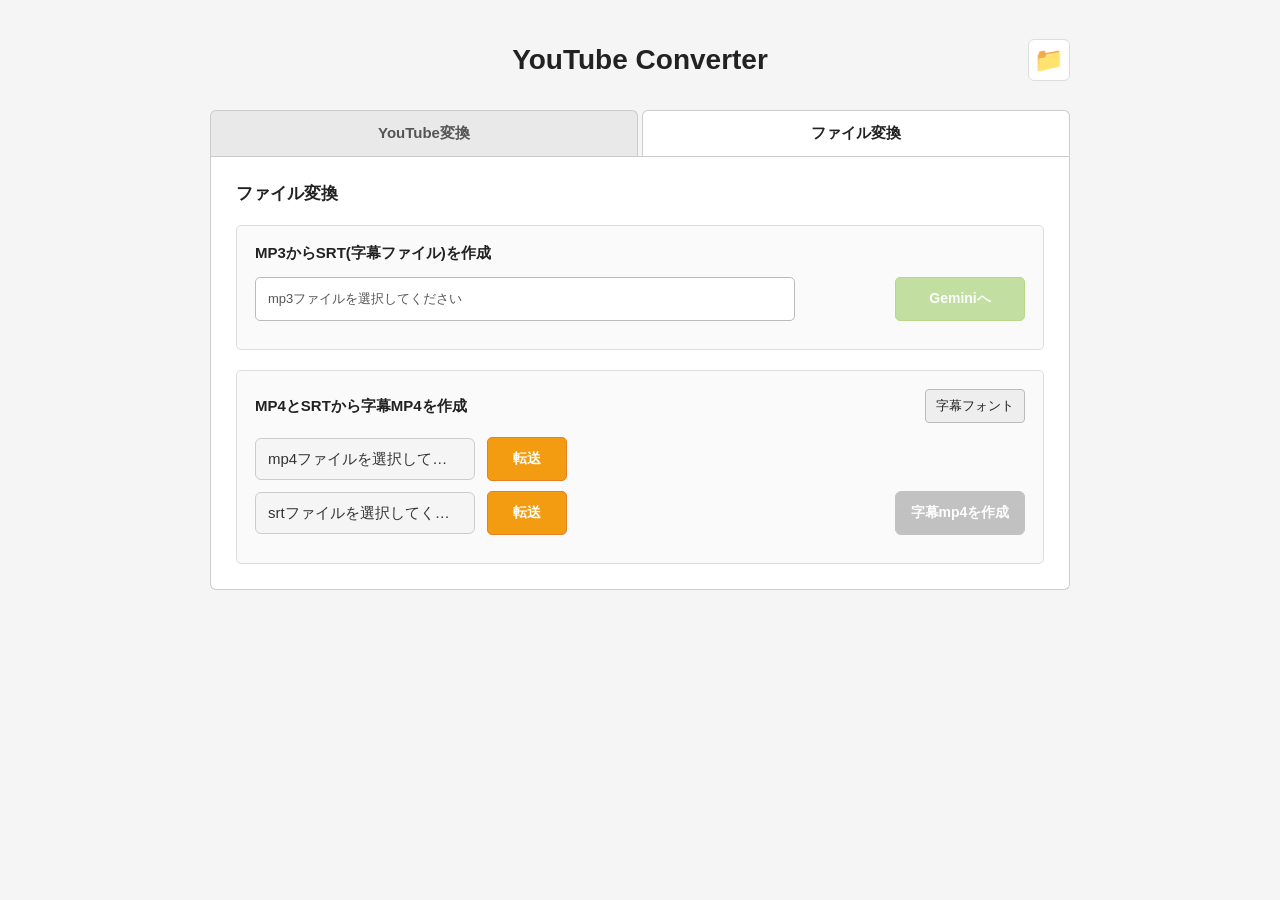
==== commit 92d69868: "Update index.html" ====
--- a/templates/index.html
+++ b/templates/index.html
@@ -1136,7 +1136,7 @@
         ====================================== */
 
         showTab(
-            "youtube"
+            "file"
         );
 
 
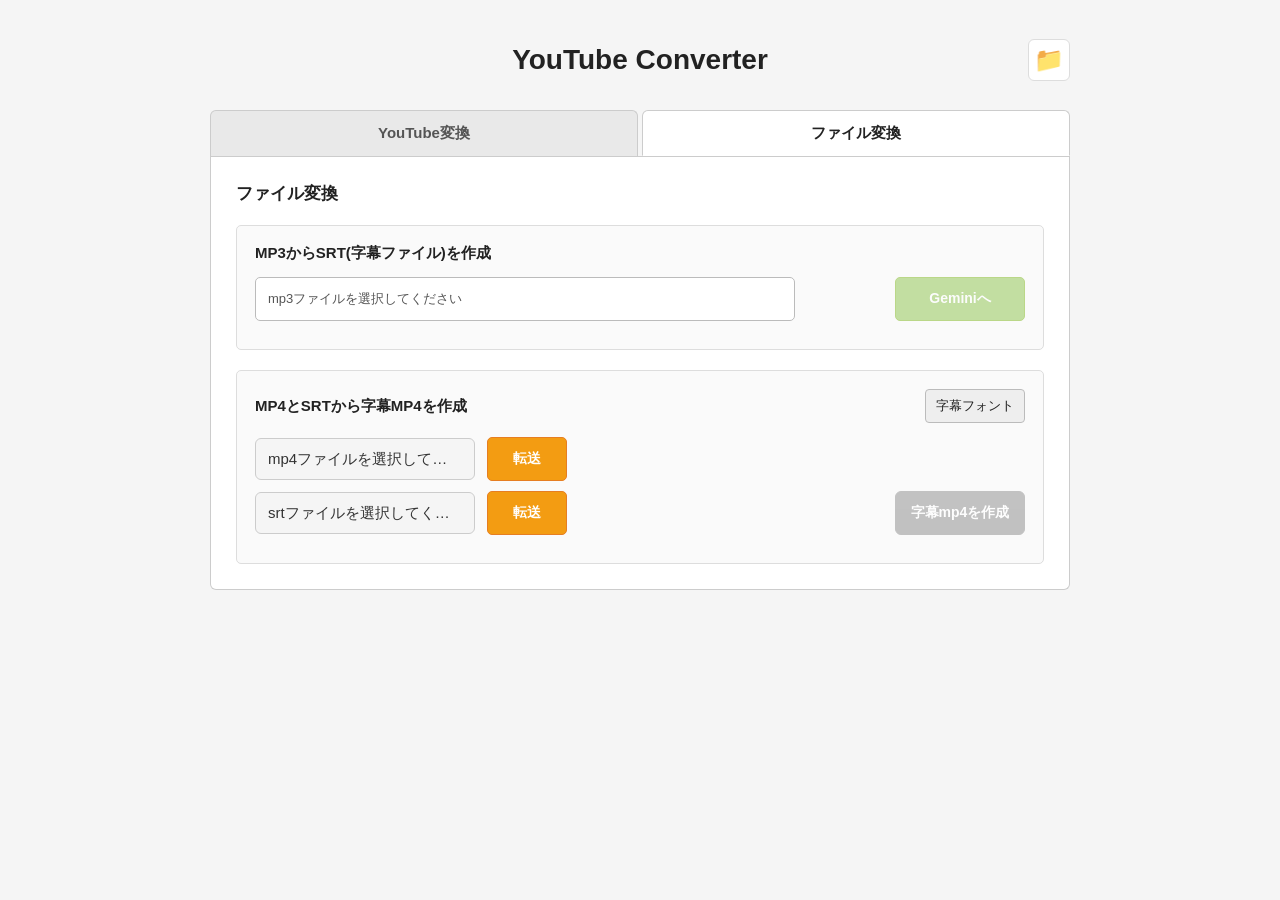
==== commit d85391c8: "Update index.html" ====
--- a/templates/index.html
+++ b/templates/index.html
@@ -376,8 +376,6 @@
 
     </div>
 
-
-
     <!-- =========================================
          タブ1：YouTube変換
     ========================================== -->
@@ -390,13 +388,19 @@
     >
 
         <div class="tab-title">
-
-            YouTube動画のアドレスを入力
-
+            YouTube変換
         </div>
 
 
-        <div class="url-row">
+        <!-- =====================================
+             YouTube URL
+        ====================================== -->
+
+        <div class="youtube-input-row">
+
+            <label for="youtube-url">
+                YouTube URL：
+            </label>
 
             <input
                 id="youtube-url"
@@ -406,208 +410,102 @@
                 autocomplete="off"
             >
 
+        </div>
+
+
+        <!-- =====================================
+             時間
+        ====================================== -->
+
+        <div class="youtube-time-row">
+
+            <label>
+                時間：
+            </label>
+
+            <input
+                id="start-time"
+                class="time-input"
+                type="text"
+                inputmode="numeric"
+                maxlength="8"
+                placeholder="00:00:00"
+                value="00:00:00"
+            >
+
+            <span class="time-separator">
+                ～
+            </span>
+
+            <input
+                id="end-time"
+                class="time-input"
+                type="text"
+                inputmode="numeric"
+                maxlength="8"
+                placeholder="00:00:00"
+                value="00:00:00"
+            >
+
+        </div>
+
+
+        <!-- =====================================
+             出力形式
+        ====================================== -->
+
+        <div class="youtube-format-row">
+
+            <span class="youtube-format-label">
+                形式：
+            </span>
+
+
+            <label class="output-format-option">
+
+                <input
+                    type="radio"
+                    name="output-format"
+                    value="mp3"
+                    checked
+                >
+
+                <span>
+                    mp3
+                </span>
+
+            </label>
+
+
+            <label class="output-format-option">
+
+                <input
+                    type="radio"
+                    name="output-format"
+                    value="mp4"
+                >
+
+                <span>
+                    mp4
+                </span>
+
+            </label>
+
+        </div>
+
+
+        <!-- =====================================
+             ダウンロード
+        ====================================== -->
+
+        <div class="youtube-download-row">
 
             <button
                 id="convertBtn"
                 class="execute-button"
                 type="button"
             >
-                実行
-            </button>
-
-        </div>
-
-
-
-        <!-- =====================================
-             時間指定
-        ====================================== -->
-
-        <div class="time-area">
-
-            <div class="time-label-row">
-
-                <span class="time-title">
-                    時間指定
-                </span>
-
-            </div>
-
-
-            <div class="time-input-row">
-
-                <div class="time-group">
-
-                    <input
-                        id="start-hour"
-                        class="time-input"
-                        type="text"
-                        inputmode="numeric"
-                        maxlength="2"
-                        pattern="[0-9]*"
-                        placeholder="00"
-                    >
-
-                    <span class="time-unit">
-                        時
-                    </span>
-
-
-                    <input
-                        id="start-minute"
-                        class="time-input"
-                        type="text"
-                        inputmode="numeric"
-                        maxlength="2"
-                        pattern="[0-9]*"
-                        placeholder="00"
-                    >
-
-                    <span class="time-unit">
-                        分
-                    </span>
-
-
-                    <input
-                        id="start-second"
-                        class="time-input"
-                        type="text"
-                        inputmode="numeric"
-                        maxlength="2"
-                        pattern="[0-9]*"
-                        placeholder="00"
-                    >
-
-                    <span class="time-unit">
-                        秒
-                    </span>
-
-                </div>
-
-
-                <span class="time-separator">
-                    ～
-                </span>
-
-
-                <div class="time-group">
-
-                    <input
-                        id="end-hour"
-                        class="time-input"
-                        type="text"
-                        inputmode="numeric"
-                        maxlength="2"
-                        pattern="[0-9]*"
-                        placeholder="00"
-                    >
-
-                    <span class="time-unit">
-                        時
-                    </span>
-
-
-                    <input
-                        id="end-minute"
-                        class="time-input"
-                        type="text"
-                        inputmode="numeric"
-                        maxlength="2"
-                        pattern="[0-9]*"
-                        placeholder="00"
-                    >
-
-                    <span class="time-unit">
-                        分
-                    </span>
-
-
-                    <input
-                        id="end-second"
-                        class="time-input"
-                        type="text"
-                        inputmode="numeric"
-                        maxlength="2"
-                        pattern="[0-9]*"
-                        placeholder="00"
-                    >
-
-                    <span class="time-unit">
-                        秒
-                    </span>
-
-                </div>
-
-            </div>
-
-        </div>
-
-
-
-        <!-- =====================================
-             出力形式
-        ====================================== -->
-
-        <div class="output-format-group">
-
-            <label class="output-format-option">
-
-                <input
-                    type="radio"
-                    name="output-format"
-                    value="mp3"
-                    checked
-                >
-
-                <span>
-                    mp3
-                </span>
-
-            </label>
-
-
-            <label class="output-format-option">
-
-                <input
-                    type="radio"
-                    name="output-format"
-                    value="mp4"
-                >
-
-                <span>
-                    mp4
-                </span>
-
-            </label>
-
-
-            <label class="output-format-option">
-
-                <input
-                    id="subtitle-mp4-radio"
-                    type="radio"
-                    name="output-format"
-                    value="subtitle_mp4"
-                >
-
-                <span>
-                    字幕MP4
-                </span>
-
-            </label>
-
-
-            <!-- =================================
-                 タブ1用 字幕フォントボタン
-            ================================== -->
-
-            <button
-                id="subtitle-font-button-youtube"
-                class="subtitle-font-button"
-                type="button"
-                hidden
-            >
-                Noto Sans CJK JP
+                ダウンロード
             </button>
 
         </div>
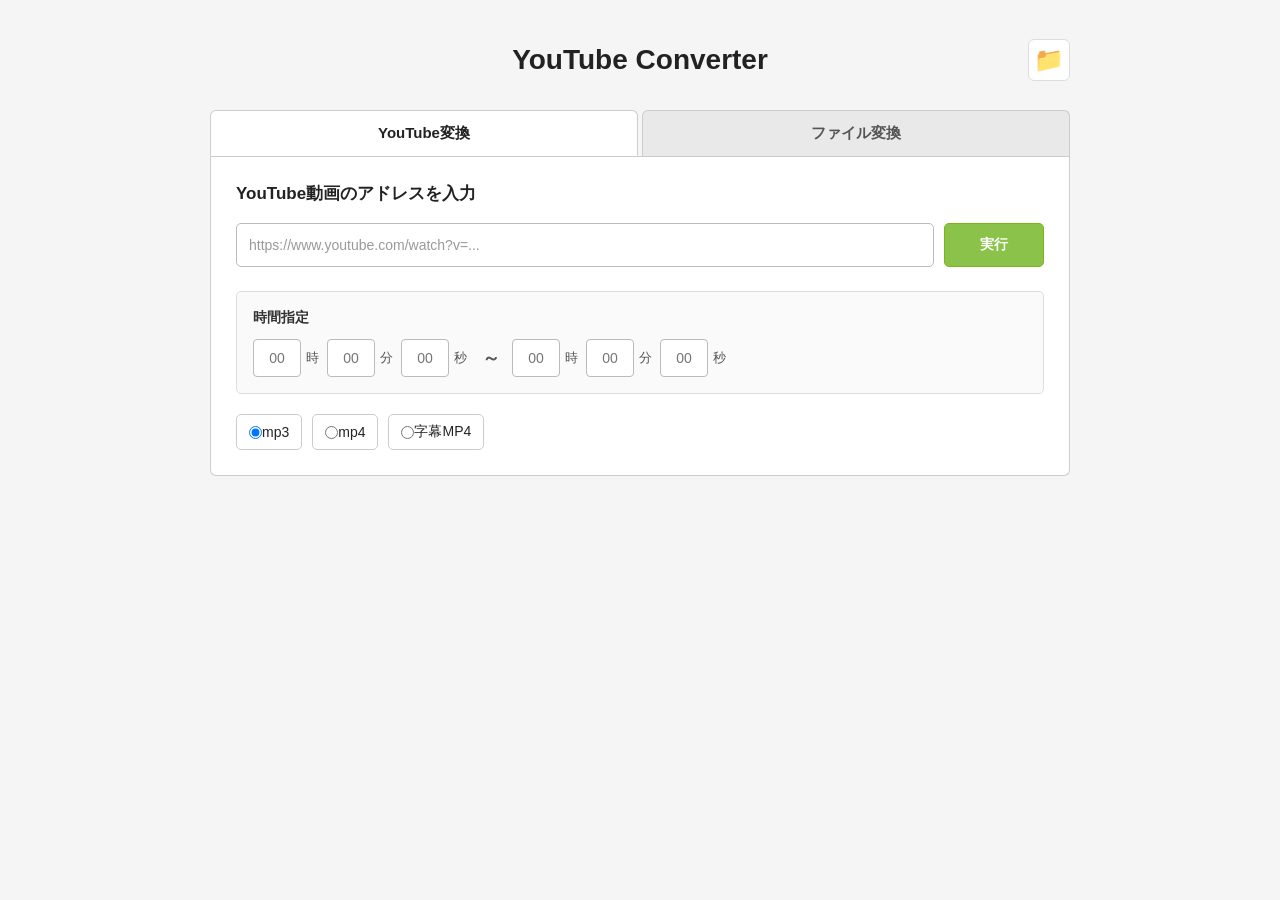
==== commit f0301c1b: "Update index.html" ====
--- a/templates/index.html
+++ b/templates/index.html
@@ -17,298 +17,6 @@
         href="/static/style.css"
     >
 
-    <style>
-
-        /* =========================================
-           字幕MP4用ファイル選択
-        ========================================== */
-
-        .subtitle-file-row {
-
-            display: grid;
-
-            grid-template-columns:
-                220px
-                100px
-                minmax(0, 1fr)
-                130px;
-
-            align-items: center;
-
-            gap: 12px;
-
-            width: 100%;
-
-            margin-bottom: 10px;
-
-        }
-
-
-        /* =========================================
-           file inputは非表示
-        ========================================== */
-
-        .subtitle-file-row .hidden-file-input {
-
-            display: none;
-
-        }
-
-
-        /* =========================================
-           MP4 / SRT ファイル選択ボタン
-        ========================================== */
-
-        .subtitle-file-browse-button {
-
-            width: 220px;
-
-            min-width: 220px;
-
-            height: 42px;
-
-            padding: 8px 12px;
-
-            border: 1px solid #ccc;
-
-            border-radius: 6px;
-
-            background: #f5f5f5;
-
-            color: #333;
-
-            font-size: 15px;
-
-            cursor: pointer;
-
-            text-align: center;
-
-            white-space: nowrap;
-
-            overflow: hidden;
-
-            text-overflow: ellipsis;
-
-        }
-
-
-        .subtitle-file-browse-button:hover {
-
-            background: #e5e5e5;
-
-        }
-
-
-        .subtitle-file-browse-button:disabled {
-
-            background: #aaa;
-
-            color: #fff;
-
-            cursor: not-allowed;
-
-        }
-
-
-        /* =========================================
-           字幕MP4作成ボタン
-        ========================================== */
-
-        .subtitle-file-create-button {
-
-            width: 130px;
-
-            min-width: 130px;
-
-            height: 44px;
-
-            padding: 0 12px;
-
-            border: 1px solid #198754;
-
-            border-radius: 6px;
-
-            background: #198754;
-
-            color: #fff;
-
-            font-family: inherit;
-
-            font-size: 14px;
-
-            font-weight: 600;
-
-            cursor: pointer;
-
-            white-space: nowrap;
-
-            transition:
-                background-color 0.15s ease,
-                border-color 0.15s ease,
-                opacity 0.15s ease;
-
-        }
-
-
-        .subtitle-file-create-button:hover:not(:disabled) {
-
-            background: #157347;
-
-            border-color: #146c43;
-
-        }
-
-
-        .subtitle-file-create-button:active:not(:disabled) {
-
-            background: #146c43;
-
-            border-color: #13653f;
-
-        }
-
-
-        .subtitle-file-create-button:disabled {
-
-            background: #aaa;
-
-            border-color: #aaa;
-
-            cursor: not-allowed;
-
-            opacity: 0.7;
-
-        }
-
-
-        /* =========================================
-           行の右側空白
-        ========================================== */
-
-        .subtitle-file-spacer {
-
-            min-width: 0;
-
-        }
-
-
-        /* =========================================
-           スマートフォン
-        ========================================== */
-
-        @media (max-width: 700px) {
-
-            .subtitle-file-row {
-
-                grid-template-columns:
-                    minmax(170px, 1fr)
-                    100px
-                    minmax(0, 1fr)
-                    110px;
-
-                gap: 8px;
-
-            }
-
-
-            .subtitle-file-browse-button {
-
-                width: 100%;
-
-                min-width: 170px;
-
-                font-size: 14px;
-
-            }
-
-
-            .subtitle-file-create-button {
-
-                width: 115px;
-
-                min-width: 115px;
-
-                height: 42px;
-
-                padding: 0 6px;
-
-                font-size: 12px;
-
-            }
-
-        }
-
-
-        @media (max-width: 500px) {
-
-            .subtitle-file-row {
-
-                grid-template-columns:
-                    minmax(145px, 1fr)
-                    75px
-                    0
-                    105px;
-
-                gap: 6px;
-
-            }
-
-
-            .subtitle-file-browse-button {
-
-                width: 100%;
-
-                min-width: 145px;
-
-                height: 40px;
-
-                padding: 8px 6px;
-
-                font-size: 13px;
-
-            }
-
-
-            .subtitle-file-row .upload-button {
-
-                width: 75px;
-
-                min-width: 75px;
-
-                height: 40px;
-
-                padding: 8px 6px;
-
-                font-size: 13px;
-
-            }
-
-
-            .subtitle-file-create-button {
-
-                width: 105px;
-
-                min-width: 105px;
-
-                height: 40px;
-
-                padding: 0 5px;
-
-                font-size: 11px;
-
-            }
-
-
-            .subtitle-file-spacer {
-
-                display: none;
-
-            }
-
-        }
-
-    </style>
-
 </head>
 
 
@@ -328,6 +36,8 @@
             YouTube Converter
         </h1>
 
+
+        <!-- 保存ファイル -->
 
         <a
             href="/files"
@@ -351,33 +61,46 @@
         role="tablist"
     >
 
+
+        <!-- =====================================
+             タブ1
+        ====================================== -->
+
         <button
             id="youtube-tab-button"
+            class="converter-tab-button active"
+            type="button"
+            role="tab"
+            aria-selected="true"
+            aria-controls="youtube-tab"
+        >
+            YouTube変換
+        </button>
+
+
+        <!-- =====================================
+             タブ2
+        ====================================== -->
+
+        <button
+            id="file-tab-button"
             class="converter-tab-button"
             type="button"
             role="tab"
             aria-selected="false"
-            aria-controls="youtube-tab"
-        >
-            YouTube変換
-        </button>
-
-
-        <button
-            id="file-tab-button"
-            class="converter-tab-button active"
-            type="button"
-            role="tab"
-            aria-selected="true"
             aria-controls="file-tab"
         >
             ファイル変換
         </button>
 
+
     </div>
 
+
+
     <!-- =========================================
-         タブ1：YouTube変換
+         タブ1
+         YouTube変換
     ========================================== -->
 
     <section
@@ -387,20 +110,25 @@
         aria-labelledby="youtube-tab-button"
     >
 
+
+        <!-- =====================================
+             説明
+        ====================================== -->
+
         <div class="tab-title">
-            YouTube変換
+
+            YouTube動画のアドレスを入力
+
         </div>
 
 
+
         <!-- =====================================
-             YouTube URL
+             URL + 実行
         ====================================== -->
 
-        <div class="youtube-input-row">
-
-            <label for="youtube-url">
-                YouTube URL：
-            </label>
+        <div class="url-row">
+
 
             <input
                 id="youtube-url"
@@ -410,56 +138,181 @@
                 autocomplete="off"
             >
 
+
+            <!--
+                タブ1専用実行ボタン
+                converter.jsが使用
+            -->
+
+            <button
+                id="convertBtn"
+                class="execute-button"
+                type="button"
+            >
+                実行
+            </button>
+
+
         </div>
 
 
+
         <!-- =====================================
-             時間
+             時間指定
         ====================================== -->
 
-        <div class="youtube-time-row">
-
-            <label>
-                時間：
-            </label>
-
-            <input
-                id="start-time"
-                class="time-input"
-                type="text"
-                inputmode="numeric"
-                maxlength="8"
-                placeholder="00:00:00"
-                value="00:00:00"
-            >
-
-            <span class="time-separator">
-                ～
-            </span>
-
-            <input
-                id="end-time"
-                class="time-input"
-                type="text"
-                inputmode="numeric"
-                maxlength="8"
-                placeholder="00:00:00"
-                value="00:00:00"
-            >
+        <div class="time-area">
+
+
+            <div class="time-label-row">
+
+                <span class="time-title">
+                    時間指定
+                </span>
+
+            </div>
+
+
+
+            <div class="time-input-row">
+
+
+                <!-- =============================
+                     開始
+                ============================== -->
+
+                <div class="time-group">
+
+
+                    <input
+                        id="start-hour"
+                        class="time-input"
+                        type="text"
+                        inputmode="numeric"
+                        maxlength="2"
+                        pattern="[0-9]*"
+                        placeholder="00"
+                    >
+
+                    <span class="time-unit">
+                        時
+                    </span>
+
+
+                    <input
+                        id="start-minute"
+                        class="time-input"
+                        type="text"
+                        inputmode="numeric"
+                        maxlength="2"
+                        pattern="[0-9]*"
+                        placeholder="00"
+                    >
+
+                    <span class="time-unit">
+                        分
+                    </span>
+
+
+                    <input
+                        id="start-second"
+                        class="time-input"
+                        type="text"
+                        inputmode="numeric"
+                        maxlength="2"
+                        pattern="[0-9]*"
+                        placeholder="00"
+                    >
+
+                    <span class="time-unit">
+                        秒
+                    </span>
+
+
+                </div>
+
+
+
+                <!-- =============================
+                     区切り
+                ============================== -->
+
+                <span class="time-separator">
+                    ～
+                </span>
+
+
+
+                <!-- =============================
+                     終了
+                ============================== -->
+
+                <div class="time-group">
+
+
+                    <input
+                        id="end-hour"
+                        class="time-input"
+                        type="text"
+                        inputmode="numeric"
+                        maxlength="2"
+                        pattern="[0-9]*"
+                        placeholder="00"
+                    >
+
+                    <span class="time-unit">
+                        時
+                    </span>
+
+
+                    <input
+                        id="end-minute"
+                        class="time-input"
+                        type="text"
+                        inputmode="numeric"
+                        maxlength="2"
+                        pattern="[0-9]*"
+                        placeholder="00"
+                    >
+
+                    <span class="time-unit">
+                        分
+                    </span>
+
+
+                    <input
+                        id="end-second"
+                        class="time-input"
+                        type="text"
+                        inputmode="numeric"
+                        maxlength="2"
+                        pattern="[0-9]*"
+                        placeholder="00"
+                    >
+
+                    <span class="time-unit">
+                        秒
+                    </span>
+
+
+                </div>
+
+
+            </div>
+
 
         </div>
+
 
 
         <!-- =====================================
              出力形式
         ====================================== -->
 
-        <div class="youtube-format-row">
-
-            <span class="youtube-format-label">
-                形式：
-            </span>
-
+        <div class="output-format-group">
+
+
+            <!-- MP3 -->
 
             <label class="output-format-option">
 
@@ -477,6 +330,9 @@
             </label>
 
 
+
+            <!-- MP4 -->
+
             <label class="output-format-option">
 
                 <input
@@ -491,31 +347,35 @@
 
             </label>
 
+
+
+            <!-- 字幕MP4 -->
+
+            <label class="output-format-option">
+
+                <input
+                    type="radio"
+                    name="output-format"
+                    value="subtitle_mp4"
+                >
+
+                <span>
+                    字幕MP4
+                </span>
+
+            </label>
+
+
         </div>
 
 
-        <!-- =====================================
-             ダウンロード
-        ====================================== -->
-
-        <div class="youtube-download-row">
-
-            <button
-                id="convertBtn"
-                class="execute-button"
-                type="button"
-            >
-                ダウンロード
-            </button>
-
-        </div>
-
     </section>
 
 
 
     <!-- =========================================
-         タブ2：ファイル変換
+         タブ2
+         ファイル変換
     ========================================== -->
 
     <section
@@ -526,6 +386,7 @@
         hidden
     >
 
+
         <div class="tab-title">
 
             ファイル変換
@@ -535,11 +396,16 @@
 
 
         <!-- =====================================
-             MP3 → SRT
+             MP3 → Gemini → SRT
         ====================================== -->
 
         <div class="file-conversion-section">
 
+
+            <!-- ---------------------------------
+                 タイトル
+            ---------------------------------- -->
+
             <div class="file-conversion-title">
 
                 MP3からSRT(字幕ファイル)を作成
@@ -547,48 +413,64 @@
             </div>
 
 
-            <div class="file-select-row subtitle-action-row">
-            
+
+            <!-- ---------------------------------
+                 MP3選択 + Gemini
+            ---------------------------------- -->
+
+            <div class="file-select-row">
+
+
+                <!-- =================================
+                     MP3ファイル
+                ================================== -->
+
                 <input
                     id="subtitle-mp3-input"
                     class="hidden-file-input"
                     type="file"
                     accept=".mp3,audio/mpeg"
                 >
-            
-                <!-- MP3選択 -->
+
+
+                <!--
+                    MP3ファイル選択
+                    表示部分をクリックして
+                    ファイル選択画面を開く。
+                -->
+
                 <button
                     id="subtitle-mp3-select"
                     class="file-select-display"
                     type="button"
                     aria-label="MP3ファイルを選択"
                 >
-                    mp3ファイルを選択してください
+
+                    ファイルが選択されていません
+                    → mp3ファイルを選択してください
+
                 </button>
-            
-                <!-- SRTダウンロード -->
-                <div
-                    id="subtitle-srt-download-area"
-                    class="subtitle-download-area"
-                ></div>
-            
-                <!-- Gemini -->
+
+
+
+                <!-- =================================
+                     Gemini送信
+                ================================== -->
+
                 <button
                     id="gemini-send-button"
                     class="execute-button"
                     type="button"
                     disabled
                 >
+
                     Geminiへ
+
                 </button>
-            
+
+
             </div>
 
-
-            <div
-                id="subtitle-srt-download-area"
-                class="subtitle-download-area"
-            ></div>
 
         </div>
 
@@ -601,9 +483,9 @@
         <div class="file-conversion-section">
 
 
-            <!-- =================================
+            <!-- ---------------------------------
                  タイトル + フォント
-            ================================== -->
+            ---------------------------------- -->
 
             <div class="file-conversion-title subtitle-title-row">
 
@@ -611,6 +493,11 @@
                     MP4とSRTから字幕MP4を作成
                 </span>
 
+
+                <!--
+                    フォントボタンは
+                    ラベルの右側に約1文字分空けて配置
+                -->
 
                 <button
                     id="subtitle-font-button"
@@ -628,7 +515,8 @@
                  MP4
             ================================== -->
 
-            <div class="subtitle-file-row">
+            <div class="file-select-row">
+
 
                 <input
                     id="subtitle-mp4-input"
@@ -638,36 +526,23 @@
                 >
 
 
+                <!--
+                    表示部分をクリックして
+                    MP4ファイルを選択する。
+                -->
+
                 <button
                     id="subtitle-mp4-select"
-                    class="subtitle-file-browse-button"
+                    class="file-select-display"
                     type="button"
                     aria-label="MP4ファイルを選択"
                 >
-                    mp4を選択してください
+
+                    ファイルが選択されていません
+                    → mp4ファイルを選択してください
+
                 </button>
 
-
-                <button
-                    id="subtitle-mp4-upload-button"
-                    class="upload-button"
-                    type="button"
-                    disabled
-                >
-                    転送
-                </button>
-
-
-                <div
-                    class="subtitle-file-spacer"
-                    aria-hidden="true"
-                ></div>
-
-
-                <div
-                    class="subtitle-file-spacer"
-                    aria-hidden="true"
-                ></div>
 
             </div>
 
@@ -677,65 +552,63 @@
                  SRT
             ================================== -->
 
-            <div class="subtitle-file-row">
+            <div class="file-select-row">
+
 
                 <input
                     id="subtitle-srt-input"
                     class="hidden-file-input"
                     type="file"
-                    accept=".srt"
-                >
-
+                    accept=".srt,text/plain"
+                >
+
+
+                <!--
+                    表示部分をクリックして
+                    SRTファイルを選択する。
+                -->
 
                 <button
                     id="subtitle-srt-select"
-                    class="subtitle-file-browse-button"
+                    class="file-select-display"
                     type="button"
                     aria-label="SRTファイルを選択"
                 >
-                    srtを選択してください
+
+                    ファイルが選択されていません
+                    → srtファイルを選択してください
+
                 </button>
 
 
+            </div>
+
+
+
+            <!-- =================================
+                 字幕MP4作成
+            ================================== -->
+
+            <div class="subtitle-create-row">
+
+
                 <button
-                    id="subtitle-srt-upload-button"
-                    class="upload-button"
+                    id="subtitle-mp4-create-button"
+                    class="execute-button"
                     type="button"
                     disabled
                 >
-                    転送
+
+                    字幕mp4を作成
+
                 </button>
 
 
-                <div
-                    class="subtitle-file-spacer"
-                    aria-hidden="true"
-                ></div>
-
-
-                <button
-                    id="subtitle-mp4-create-button"
-                    class="subtitle-file-create-button"
-                    type="button"
-                    disabled
-                >
-                    字幕mp4を作成
-                </button>
-
             </div>
 
 
-
-            <!-- =================================
-                 字幕MP4ダウンロード
-            ================================== -->
-
-            <div
-                id="subtitle-mp4-download-area"
-                class="subtitle-download-area"
-            ></div>
-
         </div>
+
 
     </section>
 
@@ -749,6 +622,14 @@
         id="common-result-area"
         class="common-result-area"
     >
+
+
+        <!-- =====================================
+             処理状況
+
+             ステータス表示はここ1か所だけ。
+             #status は作らない。
+        ====================================== -->
 
         <div
             id="conversion-status-area"
@@ -757,12 +638,19 @@
         ></div>
 
 
+
+        <!-- =====================================
+             ダウンロードエリア
+        ====================================== -->
+
         <div
             id="downloadArea"
             class="download-area"
         ></div>
 
+
     </section>
+
 
 
 </div>
@@ -771,7 +659,22 @@
 
 <!-- =========================================
      JavaScript
+
+     converter.js
+     -------------------------
+     タブ1のYouTube変換専用
+
+     subtitle_font.js
+     -------------------------
+     タブ2の字幕フォント設定専用
+
+     subtitle.js
+     -------------------------
+     タブ2のファイル変換専用
+
+     両者を混在させない。
 ========================================== -->
+
 
 <script
     src="/static/converter.js"
@@ -793,7 +696,7 @@
 
 
 <!-- =========================================
-     タブ切り替え + フォントボタン表示制御
+     タブ切り替え
 ========================================== -->
 
 <script>
@@ -802,14 +705,15 @@
     "DOMContentLoaded",
     function () {
 
+
         console.log(
-            "[INDEX] initialization start"
+            "[INDEX] tab initialization"
         );
 
 
-        /* =====================================
-           DOM
-        ====================================== */
+        // =====================================
+        // DOM
+        // =====================================
 
         const youtubeTabButton =
             document.getElementById(
@@ -835,90 +739,52 @@
             );
 
 
-        const youtubeFontButton =
-            document.getElementById(
-                "subtitle-font-button-youtube"
-            );
-
-
-        /* =====================================
-           タブ1用フォントボタン表示制御
-        ====================================== */
-
-        function updateYoutubeFontButton() {
-
-            if (
-                !youtubeFontButton
-            ) {
-
-                return;
-
-            }
-
-
-            const selectedRadio =
-                document.querySelector(
-                    "input[name='output-format']:checked"
-                );
-
-
-            const shouldShow =
-                Boolean(
-                    selectedRadio &&
-                    selectedRadio.value ===
-                    "subtitle_mp4"
-                );
-
-
-            youtubeFontButton.hidden =
-                !shouldShow;
-
-
-            console.log(
-                "[INDEX] youtube subtitle font button:",
-                shouldShow
-            );
-
-        }
-
-
-        /* =====================================
-           ラジオボタン変更監視
-        ====================================== */
-
-        const outputFormatRadios =
-            document.querySelectorAll(
-                "input[name='output-format']"
-            );
-
-
-        outputFormatRadios.forEach(
-            function (radio) {
-
-                radio.addEventListener(
-                    "change",
-                    function () {
-
-                        updateYoutubeFontButton();
-
-                    }
-                );
-
-            }
+
+        // =====================================
+        // DOM確認
+        // =====================================
+
+        console.log(
+            "[INDEX] youtubeTabButton:",
+            youtubeTabButton
         );
 
 
-        /* =====================================
-           タブ切り替え
-        ====================================== */
+        console.log(
+            "[INDEX] fileTabButton:",
+            fileTabButton
+        );
+
+
+        console.log(
+            "[INDEX] youtubeTab:",
+            youtubeTab
+        );
+
+
+        console.log(
+            "[INDEX] fileTab:",
+            fileTab
+        );
+
+
+
+        // =====================================
+        // タブ表示
+        // =====================================
 
         function showTab(
             target
         ) {
 
+
             const isYoutube =
                 target === "youtube";
 
+
+            // =================================
+            // タブボタン
+            // =================================
 
             if (youtubeTabButton) {
 
@@ -950,6 +816,11 @@
             }
 
 
+
+            // =================================
+            // タブパネル
+            // =================================
+
             if (youtubeTab) {
 
                 youtubeTab.classList.toggle(
@@ -976,26 +847,20 @@
             }
 
 
-            /*
-             * タブ1へ戻った場合、
-             * 現在のラジオ選択状態を確認する。
-             */
-            if (
-                isYoutube
-            ) {
-
-                updateYoutubeFontButton();
-
-            }
-
 
             console.log(
                 "[INDEX] tab changed:",
                 target
             );
 
+
         }
 
+
+
+        // =====================================
+        // タブ1
+        // =====================================
 
         if (youtubeTabButton) {
 
@@ -1013,6 +878,11 @@
         }
 
 
+
+        // =====================================
+        // タブ2
+        // =====================================
+
         if (fileTabButton) {
 
             fileTabButton.addEventListener(
@@ -1029,22 +899,26 @@
         }
 
 
-        /* =====================================
-           初期状態
-        ====================================== */
+
+        // =====================================
+        // 初期状態
+        //
+        // 時間入力のイベントは
+        // converter.js側で管理する。
+        //
+        // ここでは登録しない。
+        // =====================================
 
         showTab(
-            "file"
+            "youtube"
         );
-
-
-        updateYoutubeFontButton();
 
 
         console.log(
             "[INDEX] initialization complete"
         );
 
+
     }
 );
 
--- a/static/style.css
+++ b/static/style.css
@@ -219,6 +219,194 @@
 
 
 /* =========================================
+   YouTube変換 タブ1
+========================================= */
+
+.youtube-input-row,
+.youtube-time-row,
+.youtube-format-row {
+    display: flex;
+
+    align-items: center;
+
+    width: 100%;
+
+    margin-bottom: 18px;
+}
+
+
+/* =========================================
+   ラベル
+========================================= */
+
+.youtube-input-row > label,
+.youtube-time-row > label,
+.youtube-format-label {
+    flex: 0 0 90px;
+
+    width: 90px;
+
+    margin: 0;
+
+    font-size: 15px;
+    font-weight: normal;
+
+    white-space: nowrap;
+}
+
+
+/* =========================================
+   YouTube URL
+========================================= */
+
+.youtube-input-row {
+    gap: 10px;
+}
+
+.youtube-input-row .url-input {
+    flex: 1 1 auto;
+
+    width: auto;
+}
+
+
+/* =========================================
+   時間
+========================================= */
+
+.youtube-time-row {
+    gap: 10px;
+}
+
+.youtube-time-row .time-input {
+    width: 100px;
+    height: 40px;
+
+    padding: 5px 8px;
+
+    border: 1px solid #bbb;
+    border-radius: 5px;
+
+    background: #fff;
+    color: #222;
+
+    font-family: inherit;
+    font-size: 14px;
+
+    text-align: center;
+
+    outline: none;
+}
+
+.youtube-time-row .time-input:focus {
+    border-color: #007bff;
+
+    box-shadow:
+        0 0 0 2px rgba(0, 123, 255, 0.1);
+}
+
+.youtube-time-row .time-separator {
+    margin: 0 4px;
+
+    font-size: 18px;
+    font-weight: normal;
+
+    color: #555;
+}
+
+
+/* =========================================
+   出力形式
+========================================= */
+
+.youtube-format-row {
+    gap: 10px;
+
+    margin-bottom: 24px;
+}
+
+.youtube-format-row .output-format-option {
+    display: inline-flex;
+
+    align-items: center;
+
+    min-height: 36px;
+
+    padding: 5px 10px;
+
+    border: none;
+    border-radius: 0;
+
+    background: transparent;
+
+    cursor: pointer;
+
+    font-size: 14px;
+}
+
+.youtube-format-row .output-format-option:hover {
+    background: transparent;
+}
+
+.youtube-format-row .output-format-option input {
+    margin: 0 5px 0 0;
+
+    cursor: pointer;
+}
+
+
+/* =========================================
+   ダウンロードボタン
+========================================= */
+
+.youtube-download-row {
+    display: flex;
+
+    justify-content: center;
+
+    width: 100%;
+
+    margin-top: 8px;
+}
+
+.youtube-download-row .execute-button {
+    width: 180px;
+    min-width: 180px;
+
+    height: 46px;
+
+    padding: 0;
+
+    border: 1px solid #7cb518;
+    border-radius: 4px;
+
+    background: #8bc34a;
+    color: #fff;
+
+    font-family: inherit;
+    font-size: 14px;
+    font-weight: 600;
+
+    cursor: pointer;
+}
+
+.youtube-download-row .execute-button:hover:not(:disabled) {
+    background: #7cb342;
+    border-color: #689f38;
+}
+
+.youtube-download-row .execute-button:active:not(:disabled) {
+    background: #689f38;
+    border-color: #558b2f;
+}
+
+.youtube-download-row .execute-button:disabled {
+    opacity: 0.5;
+
+    cursor: not-allowed;
+}
+
+/* =========================================
    URL入力
 ========================================= */
 
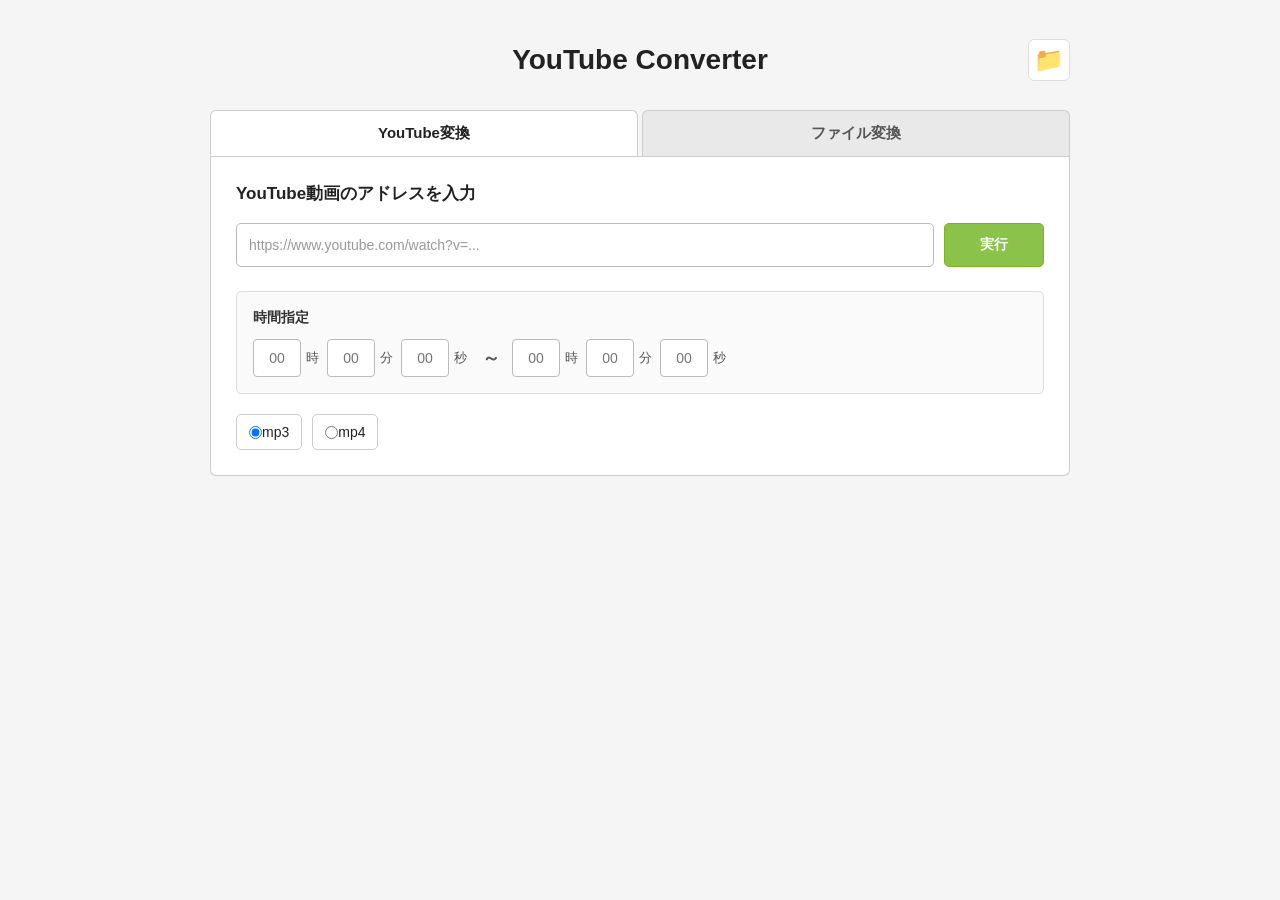
==== commit e88ef17c: "Update index.html" ====
--- a/templates/index.html
+++ b/templates/index.html
@@ -348,24 +348,6 @@
             </label>
 
 
-
-            <!-- 字幕MP4 -->
-
-            <label class="output-format-option">
-
-                <input
-                    type="radio"
-                    name="output-format"
-                    value="subtitle_mp4"
-                >
-
-                <span>
-                    字幕MP4
-                </span>
-
-            </label>
-
-
         </div>
 
 
@@ -495,8 +477,7 @@
 
 
                 <!--
-                    フォントボタンは
-                    ラベルの右側に約1文字分空けて配置
+                    フォントボタン
                 -->
 
                 <button
@@ -526,11 +507,6 @@
                 >
 
 
-                <!--
-                    表示部分をクリックして
-                    MP4ファイルを選択する。
-                -->
-
                 <button
                     id="subtitle-mp4-select"
                     class="file-select-display"
@@ -563,11 +539,6 @@
                 >
 
 
-                <!--
-                    表示部分をクリックして
-                    SRTファイルを選択する。
-                -->
-
                 <button
                     id="subtitle-srt-select"
                     class="file-select-display"
@@ -626,9 +597,6 @@
 
         <!-- =====================================
              処理状況
-
-             ステータス表示はここ1か所だけ。
-             #status は作らない。
         ====================================== -->
 
         <div
@@ -659,20 +627,6 @@
 
 <!-- =========================================
      JavaScript
-
-     converter.js
-     -------------------------
-     タブ1のYouTube変換専用
-
-     subtitle_font.js
-     -------------------------
-     タブ2の字幕フォント設定専用
-
-     subtitle.js
-     -------------------------
-     タブ2のファイル変換専用
-
-     両者を混在させない。
 ========================================== -->
 
 
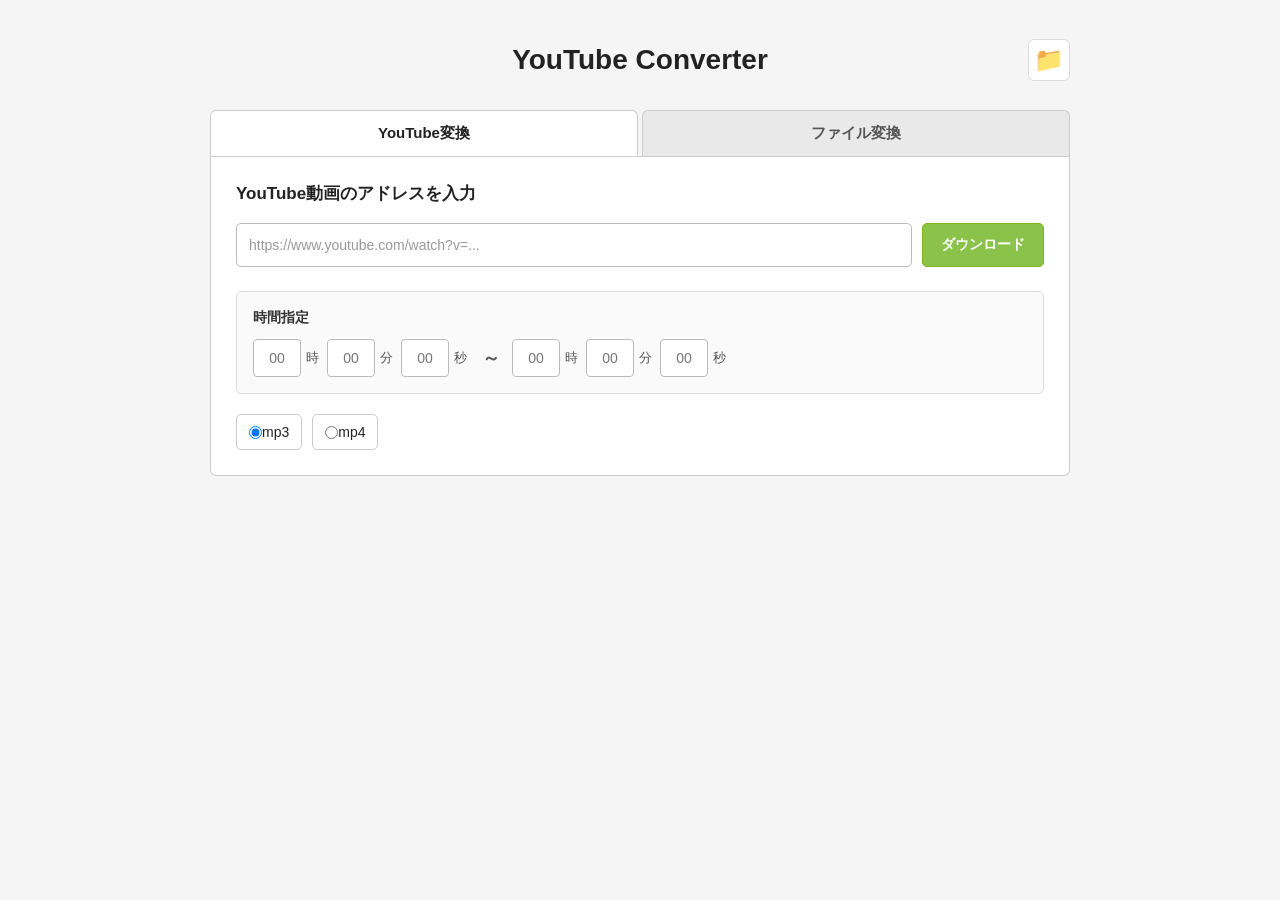
==== commit 2ab1d7d1: "Update index.html" ====
--- a/templates/index.html
+++ b/templates/index.html
@@ -36,8 +36,6 @@
             YouTube Converter
         </h1>
 
-
-        <!-- 保存ファイル -->
 
         <a
             href="/files"
@@ -60,11 +58,6 @@
         class="converter-tabs"
         role="tablist"
     >
-
-
-        <!-- =====================================
-             タブ1
-        ====================================== -->
 
         <button
             id="youtube-tab-button"
@@ -78,10 +71,6 @@
         </button>
 
 
-        <!-- =====================================
-             タブ2
-        ====================================== -->
-
         <button
             id="file-tab-button"
             class="converter-tab-button"
@@ -93,14 +82,12 @@
             ファイル変換
         </button>
 
-
     </div>
 
 
 
     <!-- =========================================
-         タブ1
-         YouTube変換
+         タブ1：YouTube変換
     ========================================== -->
 
     <section
@@ -139,17 +126,12 @@
             >
 
 
-            <!--
-                タブ1専用実行ボタン
-                converter.jsが使用
-            -->
-
             <button
                 id="convertBtn"
                 class="execute-button"
                 type="button"
             >
-                実行
+                ダウンロード
             </button>
 
 
@@ -177,9 +159,9 @@
             <div class="time-input-row">
 
 
-                <!-- =============================
-                     開始
-                ============================== -->
+                <!-- =================================
+                     開始時間
+                ================================== -->
 
                 <div class="time-group">
 
@@ -233,9 +215,9 @@
 
 
 
-                <!-- =============================
+                <!-- =================================
                      区切り
-                ============================== -->
+                ================================== -->
 
                 <span class="time-separator">
                     ～
@@ -243,9 +225,9 @@
 
 
 
-                <!-- =============================
-                     終了
-                ============================== -->
+                <!-- =================================
+                     終了時間
+                ================================== -->
 
                 <div class="time-group">
 
@@ -312,8 +294,6 @@
         <div class="output-format-group">
 
 
-            <!-- MP3 -->
-
             <label class="output-format-option">
 
                 <input
@@ -331,8 +311,6 @@
 
 
 
-            <!-- MP4 -->
-
             <label class="output-format-option">
 
                 <input
@@ -356,8 +334,7 @@
 
 
     <!-- =========================================
-         タブ2
-         ファイル変換
+         タブ2：ファイル変換
     ========================================== -->
 
     <section
@@ -384,10 +361,6 @@
         <div class="file-conversion-section">
 
 
-            <!-- ---------------------------------
-                 タイトル
-            ---------------------------------- -->
-
             <div class="file-conversion-title">
 
                 MP3からSRT(字幕ファイル)を作成
@@ -396,16 +369,8 @@
 
 
 
-            <!-- ---------------------------------
-                 MP3選択 + Gemini
-            ---------------------------------- -->
-
             <div class="file-select-row">
 
-
-                <!-- =================================
-                     MP3ファイル
-                ================================== -->
 
                 <input
                     id="subtitle-mp3-input"
@@ -415,12 +380,6 @@
                 >
 
 
-                <!--
-                    MP3ファイル選択
-                    表示部分をクリックして
-                    ファイル選択画面を開く。
-                -->
-
                 <button
                     id="subtitle-mp3-select"
                     class="file-select-display"
@@ -435,10 +394,6 @@
 
 
 
-                <!-- =================================
-                     Gemini送信
-                ================================== -->
-
                 <button
                     id="gemini-send-button"
                     class="execute-button"
@@ -465,20 +420,12 @@
         <div class="file-conversion-section">
 
 
-            <!-- ---------------------------------
-                 タイトル + フォント
-            ---------------------------------- -->
-
             <div class="file-conversion-title subtitle-title-row">
 
                 <span>
                     MP4とSRTから字幕MP4を作成
                 </span>
 
-
-                <!--
-                    フォントボタン
-                -->
 
                 <button
                     id="subtitle-font-button"
@@ -492,9 +439,7 @@
 
 
 
-            <!-- =================================
-                 MP4
-            ================================== -->
+            <!-- MP4 -->
 
             <div class="file-select-row">
 
@@ -524,9 +469,7 @@
 
 
 
-            <!-- =================================
-                 SRT
-            ================================== -->
+            <!-- SRT -->
 
             <div class="file-select-row">
 
@@ -556,9 +499,7 @@
 
 
 
-            <!-- =================================
-                 字幕MP4作成
-            ================================== -->
+            <!-- 字幕MP4作成 -->
 
             <div class="subtitle-create-row">
 
@@ -595,10 +536,6 @@
     >
 
 
-        <!-- =====================================
-             処理状況
-        ====================================== -->
-
         <div
             id="conversion-status-area"
             class="conversion-status-area"
@@ -607,10 +544,6 @@
 
 
 
-        <!-- =====================================
-             ダウンロードエリア
-        ====================================== -->
-
         <div
             id="downloadArea"
             class="download-area"
@@ -620,7 +553,6 @@
     </section>
 
 
-
 </div>
 
 
@@ -630,11 +562,22 @@
 ========================================== -->
 
 
+<!--
+    タブ1：
+    YouTube URL + 時間指定 + mp3/mp4
+-->
+
 <script
-    src="/static/converter.js"
+    src="/static/ytdown_t.js"
     defer
 ></script>
 
+
+
+<!--
+    タブ2：
+    字幕フォント設定
+-->
 
 <script
     src="/static/subtitle_font.js"
@@ -642,6 +585,12 @@
 ></script>
 
 
+
+<!--
+    タブ2：
+    ファイル変換
+-->
+
 <script
     src="/static/subtitle.js"
     defer
@@ -665,10 +614,6 @@
         );
 
 
-        // =====================================
-        // DOM
-        // =====================================
-
         const youtubeTabButton =
             document.getElementById(
                 "youtube-tab-button"
@@ -694,39 +639,6 @@
 
 
 
-        // =====================================
-        // DOM確認
-        // =====================================
-
-        console.log(
-            "[INDEX] youtubeTabButton:",
-            youtubeTabButton
-        );
-
-
-        console.log(
-            "[INDEX] fileTabButton:",
-            fileTabButton
-        );
-
-
-        console.log(
-            "[INDEX] youtubeTab:",
-            youtubeTab
-        );
-
-
-        console.log(
-            "[INDEX] fileTab:",
-            fileTab
-        );
-
-
-
-        // =====================================
-        // タブ表示
-        // =====================================
-
         function showTab(
             target
         ) {
@@ -736,9 +648,6 @@
                 target === "youtube";
 
 
-            // =================================
-            // タブボタン
-            // =================================
 
             if (youtubeTabButton) {
 
@@ -771,10 +680,6 @@
 
 
 
-            // =================================
-            // タブパネル
-            // =================================
-
             if (youtubeTab) {
 
                 youtubeTab.classList.toggle(
@@ -801,20 +706,14 @@
             }
 
 
-
             console.log(
                 "[INDEX] tab changed:",
                 target
             );
 
-
         }
 
 
-
-        // =====================================
-        // タブ1
-        // =====================================
 
         if (youtubeTabButton) {
 
@@ -833,10 +732,6 @@
 
 
 
-        // =====================================
-        // タブ2
-        // =====================================
-
         if (fileTabButton) {
 
             fileTabButton.addEventListener(
@@ -854,15 +749,6 @@
 
 
 
-        // =====================================
-        // 初期状態
-        //
-        // 時間入力のイベントは
-        // converter.js側で管理する。
-        //
-        // ここでは登録しない。
-        // =====================================
-
         showTab(
             "youtube"
         );
